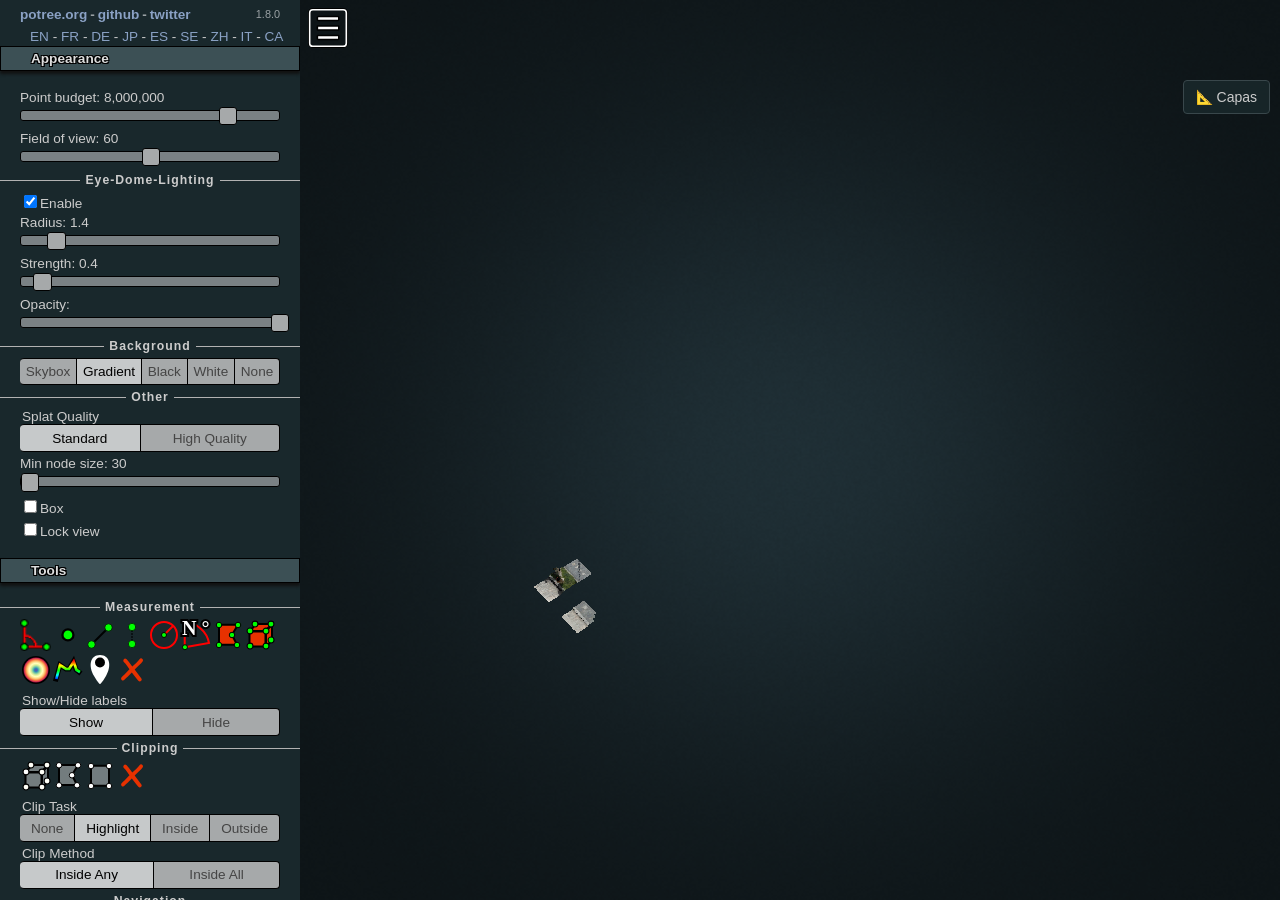
==== index.html @ 92170fc5 "3" ====
<!DOCTYPE html>
<html lang="en">
<head>
	<meta charset="utf-8">
	<meta name="description" content="">
	<meta name="author" content="">
	<meta name="viewport" content="width=device-width, initial-scale=1.0, user-scalable=no">
	<title>Potree Viewer - Mediciones con Capas</title>

	<link rel="stylesheet" type="text/css" href="./libs/potree/potree.css">
	<link rel="stylesheet" type="text/css" href="./libs/jquery-ui/jquery-ui.min.css">
	<link rel="stylesheet" type="text/css" href="./libs/openlayers3/ol.css">
	<link rel="stylesheet" type="text/css" href="./libs/spectrum/spectrum.css">
	<link rel="stylesheet" type="text/css" href="./libs/jstree/themes/mixed/style.css">
	
	<style>
		/* Estilos para el panel de capas */
		#toggleLayerBtn {
			position: absolute;
			top: 80px;
			right: 10px;
			background: rgba(25, 40, 44, 0.85);
			border: 1px solid #39474B;
			color: #cccccc;
			padding: 8px 12px;
			border-radius: 4px;
			z-index: 1001;
			cursor: pointer;
			font-size: 14px;
			user-select: none;
			font-family: Arial, sans-serif;
		}

		#toggleLayerBtn:hover {
			background: rgba(45, 109, 130, 0.85);
		}

		.measurement-layer-control {
			position: absolute;
			top: 120px;
			right: 10px;
			background: rgba(25, 40, 44, 0.95);
			color: #cccccc;
			padding: 15px;
			border-radius: 4px;
			z-index: 1000;
			min-width: 220px;
			border: 1px solid #39474B;
			display: none;
			max-height: 70vh;
			overflow-y: auto;
			box-shadow: 0 4px 15px rgba(0,0,0,0.5);
			font-family: Arial, sans-serif;
			font-size: 13px;
		}

		.measurement-layer-control h4 {
			margin: 0 0 10px 0;
			color: #ffffff;
		}

		.measurement-layer-control .close-btn {
			background: none;
			border: none;
			color: #cccccc;
			cursor: pointer;
			font-size: 18px;
			float: right;
			padding: 0 4px;
		}

		.measurement-layer-control .close-btn:hover {
			color: #ffffff;
		}

		.layer-item {
			display: flex;
			justify-content: space-between;
			align-items: center;
			padding: 4px 8px;
			margin: 2px 0;
			background: #39474B;
			border-radius: 3px;
			cursor: pointer;
			transition: background 0.2s;
		}

		.layer-item:hover {
			background: #4a5a5f;
		}

		.layer-item .layer-name {
			flex: 1;
			display: flex;
			align-items: center;
			gap: 8px;
		}

		.layer-item .layer-color {
			width: 12px;
			height: 12px;
			border-radius: 50%;
			border: 1px solid #666;
			display: inline-block;
			flex-shrink: 0;
		}

		.layer-item .layer-actions {
			display: flex;
			gap: 4px;
		}

		.layer-item .layer-actions button {
			background: none;
			border: none;
			color: #cccccc;
			cursor: pointer;
			padding: 2px 4px;
			font-size: 14px;
			border-radius: 3px;
		}

		.layer-item .layer-actions button:hover {
			background: rgba(255,255,255,0.1);
		}

		.layer-item .layer-count {
			font-size: 11px;
			color: #888;
			margin-left: 4px;
		}

		.layer-input-row {
			display: flex;
			gap: 5px;
			margin-top: 10px;
		}

		.layer-input-row input {
			flex: 1;
			padding: 4px 8px;
			background: #39474B;
			border: 1px solid #19282C;
			color: white;
			border-radius: 3px;
			outline: none;
		}

		.layer-input-row input:focus {
			border-color: #108FB9;
		}

		.layer-input-row button {
			padding: 4px 12px;
			background: #2D6D82;
			border: none;
			color: white;
			border-radius: 3px;
			cursor: pointer;
		}

		.layer-input-row button:hover {
			background: #3d8da2;
		}

		.layer-actions-row {
			display: flex;
			gap: 5px;
			margin-top: 8px;
		}

		.layer-actions-row button {
			flex: 1;
			padding: 4px;
			background: #39474B;
			border: 1px solid #19282C;
			color: white;
			border-radius: 3px;
			cursor: pointer;
			font-size: 12px;
		}

		.layer-actions-row button:hover {
			background: #4a5a5f;
		}

		.layer-actions-row .btn-danger {
			background: #5c2d2d;
		}

		.layer-actions-row .btn-danger:hover {
			background: #7a3d3d;
		}

		.layer-actions-row .btn-success {
			background: #2d6d5c;
		}

		.layer-actions-row .btn-success:hover {
			background: #3d8d7a;
		}

		#measurementCount {
			font-size: 11px;
			color: #888;
			text-align: center;
			display: block;
			margin-top: 8px;
		}
		
		/* Scrollbar personalizada */
		.measurement-layer-control::-webkit-scrollbar {
			width: 4px;
		}
		
		.measurement-layer-control::-webkit-scrollbar-thumb {
			background: #39474B;
			border-radius: 2px;
		}
	</style>
</head>

<body>
	<script src="./libs/jquery/jquery-3.1.1.min.js"></script>
	<script src="./libs/spectrum/spectrum.js"></script>
	<script src="./libs/jquery-ui/jquery-ui.min.js"></script>
	<script src="./libs/other/BinaryHeap.js"></script>
	<script src="./libs/tween/tween.min.js"></script>
	<script src="./libs/d3/d3.js"></script>
	<script src="./libs/proj4/proj4.js"></script>
	<script src="./libs/openlayers3/ol.js"></script>
	<script src="./libs/i18next/i18next.js"></script>
	<script src="./libs/jstree/jstree.js"></script>
	<script src="./libs/potree/potree.js"></script>
	<script src="./libs/plasio/js/laslaz.js"></script>
	
	<!-- INCLUDE ADDITIONAL DEPENDENCIES HERE -->
	<!-- INCLUDE SETTINGS HERE -->
	
	<div class="potree_container" style="position: absolute; width: 100%; height: 100%; left: 0px; top: 0px; ">
		<div id="potree_render_area" style="background-image: url('../build/potree/resources/images/background.jpg');"></div>
		<div id="potree_sidebar_container"> </div>
	</div>
	
	<!-- Botón para mostrar/ocultar el panel de capas -->
	<button id="toggleLayerBtn">📐 Capas</button>

	<!-- Panel de control de capas -->
	<div id="measurementLayerControl" class="measurement-layer-control">
		<button class="close-btn" id="toggleLayerPanel">✕</button>
		<h4>📐 Capas de Mediciones</h4>
		
		<div id="layerList">
			<!-- Las capas se renderizan aquí dinámicamente -->
		</div>
		
		<div class="layer-input-row">
			<input id="newLayerInput" type="text" placeholder="Nueva capa...">
			<button id="addLayerBtn">+</button>
		</div>
		
		<div class="layer-actions-row">
			<button id="saveMeasurementsBtn" class="btn-success">💾 Guardar</button>
			<button id="clearMeasurementsBtn" class="btn-danger">🗑 Limpiar</button>
		</div>
		
		<span id="measurementCount">0 mediciones</span>
	</div>
	
	<script>
	
		window.viewer = new Potree.Viewer(document.getElementById("potree_render_area"));
		
		viewer.setEDLEnabled(true);
		viewer.setFOV(60);
		viewer.setPointBudget(8_000_000);
		<!-- INCLUDE SETTINGS HERE -->
		viewer.loadSettingsFromURL();
		
		viewer.setDescription("");
		
		viewer.loadGUI(() => {
			viewer.setLanguage('en');
			$("#menu_appearance").next().show();
			$("#menu_tools").next().show();
			$("#menu_clipping").next().show();
			viewer.toggleSidebar();
		});
		
		// --- Cargar los scripts de extensión dinámicamente ---
		function loadScript(src) {
			return new Promise((resolve, reject) => {
				const script = document.createElement('script');
				script.src = src;
				script.onload = resolve;
				script.onerror = reject;
				document.head.appendChild(script);
			});
		}

		// --- Cargar las extensiones ---
		Promise.all([
			loadScript('./js/potree-extend.js'),
			loadScript('./js/measurements-storage.js'),
			loadScript('./js/measurements-ui.js')
		]).then(() => {
			console.log('Extensiones cargadas correctamente');
			
			// Inicializar el sistema de capas
			viewer.onGUILoaded(() => {
				console.log('Inicializando sistema de capas...');
				
				if (typeof MeasurementsStorage !== 'undefined' && typeof MeasurementsUI !== 'undefined') {
					window.measurementStorage = new MeasurementsStorage(viewer);
					window.measurementsUI = new MeasurementsUI(viewer, window.measurementStorage);
					
					// Cargar mediciones guardadas
					const count = window.measurementStorage.loadMeasurements();
					console.log(`Cargadas ${count} mediciones`);
				} else {
					console.error('No se pudieron cargar las extensiones');
				}
			});
		}).catch(err => {
			console.error('Error cargando extensiones:', err);
		});

		// --- Cargar la nube de puntos ---
		Potree.loadPointCloud("./pointclouds/TEST_DATA/metadata.json", "TEST_DATA", e => {
			let scene = viewer.scene;
			let pointcloud = e.pointcloud;
			
			let material = pointcloud.material;
			material.size = 1;
			material.pointSizeType = Potree.PointSizeType.FIXED;
			material.shape = Potree.PointShape.CIRCLE;
			material.activeAttributeName = "rgba";
			
			scene.addPointCloud(pointcloud);
			
			viewer.fitToScreen();
		});

	</script>
	
</body>
</html>
---- libs/potree/potree.css ----
/* CSS - Cascading Style Sheet */
/* Palette color codes */
/* Palette URL: http://paletton.com/#uid=13p0u0kex8W2uqu8af7lEqaulDE */

/* Feel free to copy&paste color codes to your application */

/* As hex codes */
.color-primary-0 { color: #19282C }	/* Main Primary color */
.color-primary-1 { color: #7A8184 }
.color-primary-2 { color: #39474B }
.color-primary-3 { color: #2D6D82 }
.color-primary-4 { color: #108FB9 }

/* As RGBa codes */
.rgba-primary-0 { color: rgba( 25, 40, 44,1) }	/* Main Primary color */
.rgba-primary-1 { color: rgba(122,129,132,1) }
.rgba-primary-2 { color: rgba( 57, 71, 75,1) }
.rgba-primary-3 { color: rgba( 45,109,130,1) }
.rgba-primary-4 { color: rgba( 16,143,185,1) }

/* Generated by Paletton.com Â© 2002-2014 */
/* http://paletton.com */




:root{
	
	--color-0: 			rgba( 25, 40, 44, 1);
	--color-1: 			rgba(122,129,132, 1);
	--color-2: 			rgba( 57, 71, 75, 1);
	--color-3: 			rgba( 45,109,130, 1);
	--color-4: 			rgba( 16,143,185, 1);
	
	--bg-color:			var(--color-0);
	--bg-color-2:		rgb(60, 80, 85);
	--bg-light-color:	rgba( 48, 61, 65, 1);
	--bg-dark-color:	rgba( 24, 31, 33, 1);
	--bg-hover-color:	var(--color-2);
	
	--font-color:		#9AA1A4;
	--font-color-2:		#ddd;
	--font-color:		#cccccc;
	--border-color:		black;
	
	--measurement-detail-node-bg-light:		var(--color-1);
	--measurement-detail-node-bg-dark:		var(--color-2);
	--measurement-detail-area-bg-color:		#eee;

	
}

#potree_sidebar_container{
	position:	absolute;
	z-index:	0;
	width:		350px;
	height:		100%;
	overflow-y:	scroll;
	font-size:	85%;
	border-right:	1px solid black;
	background-color:	var(--bg-color);
}

#sidebar_root{
	color:				var(--font-color);
	font-family:		Arial,Helvetica,sans-serif;
	font-size:			1em;
}

.potree_failpage{
	width: 100%;
	height: 100%;
	background-color: white;
	position: absolute;
	margin: 15px;
}

.potree_failpage a{
	color: initial !important;
	text-decoration: underline !important;
}

.potree_info_text{
	color:		white;
	font-weight: bold;
	text-shadow:  1px  1px 1px black,
				  1px -1px 1px black,
				 -1px  1px 1px black,
				 -1px -1px 1px black;
}

.potree_message{
	width: 500px;
	background-color: var(--bg-color);
	padding: 5px;
	margin: 5px;
	border-radius: 4px;
	color: var(--font-color);
	font-family: Arial;
	opacity: 0.8;
	border: 1px solid black;
	display: flex;
	overflow: auto;
}

.potree_message_error{
	background-color: red;
}

#potree_description{
	position: absolute; 
	top: 10px; 
	left: 50%; 
	transform: translateX(-50%); 
	text-align: center;
	z-index:	1000;
}

.potree_sidebar_brand{
	margin:			1px 20px;
	line-height:	2em;
	font-size:		100%;
	font-weight:	bold;
	position:		relative;
	display:		flex; 
	flex-direction:	row;
}

#potree_sidebar_container a{
	color: 			#8Aa1c4;
}

#potree_quick_buttons{
	position: absolute;
	left: 4px;
	top: 4px; 
	width: 10px; 
	height: 10px; 
	z-index: 10000;
	float: left;
}

.potree_menu_toggle{
	float:			left;
	margin:			0;
	background:		none;
	width:			2.5em;
	height:			2.5em;
	z-index:		100;
	cursor: 		pointer;
	margin:			4px;
}

#potree_map_toggle{
	float:			left;
	margin:			0;
	background:		none;
	width:			2.5em;
	height:			2.5em;
	z-index:		100;
	cursor: 		pointer;
	margin:			4px;
}

#potree_render_area{
	position: 	absolute;
	/*background: linear-gradient(-90deg, red, yellow);*/
	top: 		0px;
	bottom: 	0px;
	left: 		0px;
	right: 		0px;
	overflow: 	hidden;
	z-index: 	1;
	-webkit-transition: left .35s;
	transition: left .35s;
}

.potree-panel {
	border: 		1px solid black;
	border-radius: 	0.4em;
	padding: 		0px;
	background-color: var(--bg-light-color);
}

.potree-panel-heading{
	background-color: var(--bg-dark-color);
}

a:hover, a:visited, a:link, a:active{
	color: 				#ccccff;
	text-decoration: 	none;
}

.annotation{
	position:		absolute;
	padding:		10px;
	opacity:		0.5;
	transform:		translate(-50%, -30px);
	will-change:	left, top;
}

.annotation-titlebar{
	color:			white;
	background-color:	black;
	border-radius:	1.5em;
	border:			1px solid rgba(255, 255, 255, 0.7);
	font-size:		1em;
	opacity:		1;
	margin:			auto;
	display:		table;
	padding:		1px 8px;
	cursor: 		pointer;
}

.annotation-expand{
	color:			white;
	font-size:		0.6em;
	opacity:		1;
}

.annotation-action-icon{
	width:			20px;
	height:			20px;
	display:		inline-block;
	vertical-align:	middle;
	line-height:	1.5em;
	text-align:		center;
	font-family:	Arial;
	font-weight:	bold;
	cursor: 		pointer;
}

.annotation-action-icon:hover{
	filter:			drop-shadow(0px 0px 1px white);
	width:			24px;
	height:			24px;
	cursor: 		pointer;
	
}

.annotation-item {
	color:			white;
	background-color: 	black;
	opacity:		0.5;
	border-radius:	1.5em;
	font-size:		1em;
	line-height:	1.5em;
	padding:		1px 8px 0px 8px;
	font-weight:	bold;
	display:		flex;
	cursor:			default;
}

.annotation-item:hover {
	opacity:		1.0;
	box-shadow:		0 0 5px #ffffff;
}

.annotation-main{
	display:		flex;
	flex-grow:		1;
}

.annotation-label{
	display:		inline-block;
	height:			100%;
	flex-grow:		1;
	user-select:	none;
	-moz-user-select: none;
	z-index:		100;
	vertical-align:	middle;
	line-height:	1.5em;
	font-family:	Arial;
	font-weight:	bold;
	cursor: 		pointer;
	white-space:	nowrap;
}

.annotation-description{
	position:		relative;
	color:			white;
	background-color:	black;
	padding:		10px;
	margin:			5px 0px 0px 0px;
	border-radius:	4px;
	display:		none;
	max-width:		500px;
	width:			500px;
}

.annotation-description-close{
	filter:			invert(100%);
	float:			right;
	opacity:		0.5;
	margin:			0px 0px 8px 8px;
}

	
.annotation-description-content{
	color:			white;
}

.annotation-icon{
	width:		20px;
	height:		20px;
	filter:		invert(100%);
	margin:		2px 2px;
	opacity:	0.5;
}


canvas { 
	width: 100%; 
	height: 100% 
}

body{ 
	margin: 	0; 
	padding: 	0;
	position:	absolute;
	width: 		100%;
	height: 	100%;
	overflow:	hidden;
}

.axis {
  font: 		10px sans-serif;
  color: 		var(--font-color);
}

.axis path{
	fill: 		rgba(255, 255, 255, 0.5);
	stroke: 		var(--font-color);
	shape-rendering: crispEdges;
	opacity: 		0.7;
}

.axis line {
	fill: 		rgba(255, 255, 255, 0.5);
	stroke: 		var(--font-color);
	shape-rendering: crispEdges;
	opacity: 		0.1;
}

.tick text{
	font-size: 12px;
}

.scene_header{
	display:flex;
	cursor: pointer;
	padding: 2px;
}

.scene_content{
	padding: 5px 0px 5px 0px;
	/*background-color: rgba(0, 0, 0, 0.4);*/
}

.measurement_content{
	padding: 5px 15px 5px 10px;
	/*background-color: rgba(0, 0, 0, 0.4);*/
}

.propertypanel_content{
	padding: 5px 15px 5px 10px;
	/*background-color: rgba(0, 0, 0, 0.4);*/
}

.measurement_value_table{
	width: 100%;
}

.coordinates_table_container table td {
	width: 33%;
	text-align: center;
}

#scene_object_properties{
	margin:		0px;
}




.pv-panel-heading{
	padding: 	4px !important;
	display: 	flex; 
	flex-direction: row
}

.pv-menu-list{
	list-style-type:	none;
	padding:			0;
	margin:				15px 0px;
	overflow:			hidden;
}

.pv-menu-list > *{
	margin: 	4px 20px;
}

.ui-slider {
	margin-top: 5px;
	margin-bottom: 10px;
	background-color: 	var(--color-1) !important;
	background: 		none;
	border: 			1px solid black;
}

.ui-selectmenu-button.ui-button{
	width: 		100% !important;
}

.pv-menu-list > li > .ui-slider{
	background-color: 	var(--color-1) !important;
	background: 		none;
	border: 			1px solid black;
}

.pv-menu-list .ui-slider{
	background-color: 	var(--color-1) !important;
	background: 		none;
	border: 			1px solid black !important;
}

.ui-slider-handle{
	border: 			1px solid black !important;
}

.ui-widget{
	box-sizing:border-box
}

.panel-body > li > .ui-slider{
	background-color: var(--color-1) !important;
	background: none;
	border: 1px solid black;
}

.panel-body > div > li > .ui-slider{
	background-color: var(--color-1) !important;
	background: none;
	border: 1px solid black;
}

.pv-select-label{
	margin: 1px;
	font-size: 90%;
	font-weight: 100;
}

.button-icon:hover{
	/*background-color:	#09181C;*/
	filter:				drop-shadow(0px 0px 4px white);
}

.ui-widget-content{
	/*color: var(--font-color) !important;*/
}

.accordion > h3{
	background-color: var(--bg-color-2) !important;
	background: #f6f6f6 50% 50% repeat-x;
	border:		1px solid black;
	color:		var(--font-color-2);
	cursor:		pointer;
	margin:		2px 0 0 0;
	padding:	4px 10px 4px 30px;
	box-shadow:	0px 3px 3px #111;
	text-shadow:	1px 1px 0 #000, -1px -1px 0 #000, 1px -1px 0 #000, -1px 1px 0 #000, 1px 1px 0 #000;
	font-size:	1em;
}

.accordion > h3:hover{
	filter: brightness(125%);
}

.accordion-content{
	padding: 0px 0px !important;
	border: none !important;
}

.icon-bar{
	height: 4px !important;
	border: 1px solid black;
	background-color: white;
	border-radius: 2px;
}

.canvas{
	-webkit-transition: top .35s, left .35s, bottom .35s, right .35s, width .35s;
	transition: top .35s, left .35s, bottom .35s, right .35s, width .35s;
}

#profile_window{
	background-color:	var(--bg-color);
}

#profile_titlebar{
	background-color:	var(--bg-color-2);
	color: var(--font-color-2);
	text-shadow: 1px 1px 0 #000, -1px -1px 0 #000, 1px -1px 0 #000, -1px 1px 0 #000, 1px 1px 0 #000;
	font-size: 1em;
	font-weight: bold;
}

#profile_window_title{
	position: absolute;
	margin: 5px;
}

.profile-container-button{
	cursor: pointer;
}

.profile-button:hover{
	background-color: #0000CC;
}

.unselectable{
	user-select: 			none;
}

.selectable{
	user-select: 			text;
}



.divider {
	display: 		block;
	text-align: 	center;
	overflow: 		hidden;
	white-space: 	nowrap; 
	font-weight:	bold;
	font-size:		90%;
	letter-spacing:	1px;
	margin-left:	0px;
	margin-right:	0px;
	margin-top: 	1px;
	margin-bottom: 	1px;
	padding:		1px !important;
}

.divider > span {
	position: 	relative;
	display: 	inline-block;
}

.divider > span:before,
.divider > span:after {
	content: 	"";
	position: 	absolute;
	top: 		50%;
	width: 		9999px;
	height: 	1px;
	background: #b2b2b2;
}

.divider > span:before {
	right: 100%;
	margin-right: 5px;
}

.divider > span:after {
	left: 100%;
	margin-left: 5px;
}











.ol-dragbox {
  background-color: rgba(255,255,255,0.4);
  border-color: rgba(100,150,0,1);
  border: 1px solid red;
}

.text-icon{
	opacity:	0.5;
	height:		24px;
}

.text-icon:hover{
	opacity:	1.0;
}

.input-grid-cell{
	flex-grow: 1; margin: 0px 3px 0px 3px;
}

.input-grid-label{
	flex-grow: 1; 
	margin: 0px 3px 0px 3px; 
	text-align:center; 
	font-weight: bold;
}

.input-grid-cell > input{
	width: 100%
}

.invalid_value{
	color: #e05e5e;
}


































/** 
 * OVERRIDES
 */


.ui-spinner-input{
	color: black;
}

.jstree-themeicon-custom{
	background-size: 16px !important;
}

.jstree-default .jstree-clicked{
	/*background-color: #ffffff !important;*/
	background-color: #34494f !important;
}

.jstree-default .jstree-hovered{
	background-color: #34494f !important;
}

.jstree-anchor{
	width: 100% !important;
}

.ui-state-default{
	background: #a6a9aa !important;
	border: 1px solid black;
	color: black;
}

.ui-state-active{
	background: #c6c9ca !important;
	color: black !important;
}

.cesium-viewer .cesium-viewer-cesiumWidgetContainer{
	position: absolute;
	height: 100%;
	width: 100%;
}




.zs_widget{
	padding: 2px;
	height: 4em;
	user-select: none;
}
.zs_core{
	overflow: hidden;
	position: relative;
	height: 100%;
}
.zs_handle{
	position: absolute;
	top: 0px;
	bottom: 0px;
	border: 1px solid black;
	border-radius: 3px;
	background-color: rgb(166, 169, 170);
	width: 8px;
	user-select: none;
	width: 1.2em;
	height: 1.2em;
	top: calc(50% - 0.6em);
}
.zs_stretch{
	position: absolute;
	top: 0px;
	bottom: 0px;
	border: 1px solid black;
	border-radius: 3px;
	background-color: rgb(166, 169, 170);
	width: 8px;
	user-select: none;
	width: 1.2em;
	height: 1.2em;
	top: calc(50% - 0.6em);
	color: black;
	font-weight: bold;
	font-size: 1.2em;
	font-family: arial;
}
.zs_handle:hover{
	background-color: lightgreen;
}
.zs_inside{
	position: absolute !important;
	width: 100%;
	border: 1px solid black;
	background-color: white;
	top: calc(50% - 0.326em);
	height: 0.652em;
	cursor: zoom-in;
}
.zs_outside{
	position: absolute !important;
	width: 100%;
	background-color: var(--color-1) !important;
	top: calc(50% - 0.326em);
	height: 0.652em;
	cursor: zoom-in;
}
.zs_visible_range_label{
	position: absolute;
	bottom: 0px;
	pointer-events:none;
}
.zs_visible_range_label_left{
	left: 0px;
}
.zs_visible_range_label_right{
	right: 0px;
}
.zs_chosen_range_label{
	position: absolute;
	pointer-events:none;
}

#potree_sidebar_container{
	scrollbar-color: var(--color-1) var(--bg-color);
	scrollbar-width: thin;
}



::-webkit-scrollbar {
	width: 6px;
	background-color: var(--bg-color);
}

::-webkit-scrollbar-track {

}

::-webkit-scrollbar-thumb {
	background-color: var(--color-1);
}

.propertypanel_content .heading{
	font-weight: bold;
	padding-top: 0.6em;
	padding-bottom: 0.1em;
}
---- libs/openlayers3/ol.css ----
.ol-control,.ol-scale-line{position:absolute;padding:2px}.ol-box{box-sizing:border-box;border-radius:2px;border:2px solid #00f}.ol-mouse-position{top:8px;right:8px;position:absolute}.ol-scale-line{background:#95b9e6;background:rgba(0,60,136,.3);border-radius:4px;bottom:8px;left:8px}.ol-scale-line-inner{border:1px solid #eee;border-top:none;color:#eee;font-size:10px;text-align:center;margin:1px;will-change:contents,width}.ol-overlay-container{will-change:left,right,top,bottom}.ol-unsupported{display:none}.ol-viewport .ol-unselectable{-webkit-touch-callout:none;-webkit-user-select:none;-khtml-user-select:none;-moz-user-select:none;-ms-user-select:none;user-select:none;-webkit-tap-highlight-color:transparent}.ol-control{background-color:#eee;background-color:rgba(255,255,255,.4);border-radius:4px}.ol-control:hover{background-color:rgba(255,255,255,.6)}.ol-zoom{top:.5em;left:.5em}.ol-rotate{top:.5em;right:.5em;transition:opacity .25s linear,visibility 0s linear}.ol-rotate.ol-hidden{opacity:0;visibility:hidden;transition:opacity .25s linear,visibility 0s linear .25s}.ol-zoom-extent{top:4.643em;left:.5em}.ol-full-screen{right:.5em;top:.5em}@media print{.ol-control{display:none}}.ol-control button{display:block;margin:1px;padding:0;color:#fff;font-size:1.14em;font-weight:700;text-decoration:none;text-align:center;height:1.375em;width:1.375em;line-height:.4em;background-color:#7b98bc;background-color:rgba(0,60,136,.5);border:none;border-radius:2px}.ol-control button::-moz-focus-inner{border:none;padding:0}.ol-zoom-extent button{line-height:1.4em}.ol-compass{display:block;font-weight:400;font-size:1.2em;will-change:transform}.ol-touch .ol-control button{font-size:1.5em}.ol-touch .ol-zoom-extent{top:5.5em}.ol-control button:focus,.ol-control button:hover{text-decoration:none;background-color:#4c6079;background-color:rgba(0,60,136,.7)}.ol-zoom .ol-zoom-in{border-radius:2px 2px 0 0}.ol-zoom .ol-zoom-out{border-radius:0 0 2px 2px}.ol-attribution{text-align:right;bottom:.5em;right:.5em;max-width:calc(100% - 1.3em)}.ol-attribution ul{margin:0;padding:0 .5em;font-size:.7rem;line-height:1.375em;color:#000;text-shadow:0 0 2px #fff}.ol-attribution li{display:inline;list-style:none;line-height:inherit}.ol-attribution li:not(:last-child):after{content:" "}.ol-attribution img{max-height:2em;max-width:inherit;vertical-align:middle}.ol-attribution button,.ol-attribution ul{display:inline-block}.ol-attribution.ol-collapsed ul{display:none}.ol-attribution.ol-logo-only ul{display:block}.ol-attribution:not(.ol-collapsed){background:rgba(255,255,255,.8)}.ol-attribution.ol-uncollapsible{bottom:0;right:0;border-radius:4px 0 0;height:1.1em;line-height:1em}.ol-attribution.ol-logo-only{background:0 0;bottom:.4em;height:1.1em;line-height:1em}.ol-attribution.ol-uncollapsible img{margin-top:-.2em;max-height:1.6em}.ol-attribution.ol-logo-only button,.ol-attribution.ol-uncollapsible button{display:none}.ol-zoomslider{top:4.5em;left:.5em;height:200px}.ol-zoomslider button{position:relative;height:10px}.ol-touch .ol-zoomslider{top:5.5em}.ol-overviewmap{left:.5em;bottom:.5em}.ol-overviewmap.ol-uncollapsible{bottom:0;left:0;border-radius:0 4px 0 0}.ol-overviewmap .ol-overviewmap-map,.ol-overviewmap button{display:inline-block}.ol-overviewmap .ol-overviewmap-map{border:1px solid #7b98bc;height:150px;margin:2px;width:150px}.ol-overviewmap:not(.ol-collapsed) button{bottom:1px;left:2px;position:absolute}.ol-overviewmap.ol-collapsed .ol-overviewmap-map,.ol-overviewmap.ol-uncollapsible button{display:none}.ol-overviewmap:not(.ol-collapsed){background:rgba(255,255,255,.8)}.ol-overviewmap-box{border:2px dotted rgba(0,60,136,.7)}
---- libs/spectrum/spectrum.css ----
/***
Spectrum Colorpicker v1.8.0
https://github.com/bgrins/spectrum
Author: Brian Grinstead
License: MIT
***/

.sp-container {
    position:absolute;
    top:0;
    left:0;
    display:inline-block;
    *display: inline;
    *zoom: 1;
    /* https://github.com/bgrins/spectrum/issues/40 */
    z-index: 9999994;
    overflow: hidden;
}
.sp-container.sp-flat {
    position: relative;
}

/* Fix for * { box-sizing: border-box; } */
.sp-container,
.sp-container * {
    -webkit-box-sizing: content-box;
       -moz-box-sizing: content-box;
            box-sizing: content-box;
}

/* http://ansciath.tumblr.com/post/7347495869/css-aspect-ratio */
.sp-top {
  position:relative;
  width: 100%;
  display:inline-block;
}
.sp-top-inner {
   position:absolute;
   top:0;
   left:0;
   bottom:0;
   right:0;
}
.sp-color {
    position: absolute;
    top:0;
    left:0;
    bottom:0;
    right:20%;
}
.sp-hue {
    position: absolute;
    top:0;
    right:0;
    bottom:0;
    left:84%;
    height: 100%;
}

.sp-clear-enabled .sp-hue {
    top:33px;
    height: 77.5%;
}

.sp-fill {
    padding-top: 80%;
}
.sp-sat, .sp-val {
    position: absolute;
    top:0;
    left:0;
    right:0;
    bottom:0;
}

.sp-alpha-enabled .sp-top {
    margin-bottom: 18px;
}
.sp-alpha-enabled .sp-alpha {
    display: block;
}
.sp-alpha-handle {
    position:absolute;
    top:-4px;
    bottom: -4px;
    width: 6px;
    left: 50%;
    cursor: pointer;
    border: 1px solid black;
    background: white;
    opacity: .8;
}
.sp-alpha {
    display: none;
    position: absolute;
    bottom: -14px;
    right: 0;
    left: 0;
    height: 8px;
}
.sp-alpha-inner {
    border: solid 1px #333;
}

.sp-clear {
    display: none;
}

.sp-clear.sp-clear-display {
    background-position: center;
}

.sp-clear-enabled .sp-clear {
    display: block;
    position:absolute;
    top:0px;
    right:0;
    bottom:0;
    left:84%;
    height: 28px;
}

/* Don't allow text selection */
.sp-container, .sp-replacer, .sp-preview, .sp-dragger, .sp-slider, .sp-alpha, .sp-clear, .sp-alpha-handle, .sp-container.sp-dragging .sp-input, .sp-container button  {
    -webkit-user-select:none;
    -moz-user-select: -moz-none;
    -o-user-select:none;
    user-select: none;
}

.sp-container.sp-input-disabled .sp-input-container {
    display: none;
}
.sp-container.sp-buttons-disabled .sp-button-container {
    display: none;
}
.sp-container.sp-palette-buttons-disabled .sp-palette-button-container {
    display: none;
}
.sp-palette-only .sp-picker-container {
    display: none;
}
.sp-palette-disabled .sp-palette-container {
    display: none;
}

.sp-initial-disabled .sp-initial {
    display: none;
}


/* Gradients for hue, saturation and value instead of images.  Not pretty... but it works */
.sp-sat {
    background-image: -webkit-gradient(linear,  0 0, 100% 0, from(#FFF), to(rgba(204, 154, 129, 0)));
    background-image: -webkit-linear-gradient(left, #FFF, rgba(204, 154, 129, 0));
    background-image: -moz-linear-gradient(left, #fff, rgba(204, 154, 129, 0));
    background-image: -o-linear-gradient(left, #fff, rgba(204, 154, 129, 0));
    background-image: -ms-linear-gradient(left, #fff, rgba(204, 154, 129, 0));
    background-image: linear-gradient(to right, #fff, rgba(204, 154, 129, 0));
    -ms-filter: "progid:DXImageTransform.Microsoft.gradient(GradientType = 1, startColorstr=#FFFFFFFF, endColorstr=#00CC9A81)";
    filter : progid:DXImageTransform.Microsoft.gradient(GradientType = 1, startColorstr='#FFFFFFFF', endColorstr='#00CC9A81');
}
.sp-val {
    background-image: -webkit-gradient(linear, 0 100%, 0 0, from(#000000), to(rgba(204, 154, 129, 0)));
    background-image: -webkit-linear-gradient(bottom, #000000, rgba(204, 154, 129, 0));
    background-image: -moz-linear-gradient(bottom, #000, rgba(204, 154, 129, 0));
    background-image: -o-linear-gradient(bottom, #000, rgba(204, 154, 129, 0));
    background-image: -ms-linear-gradient(bottom, #000, rgba(204, 154, 129, 0));
    background-image: linear-gradient(to top, #000, rgba(204, 154, 129, 0));
    -ms-filter: "progid:DXImageTransform.Microsoft.gradient(startColorstr=#00CC9A81, endColorstr=#FF000000)";
    filter : progid:DXImageTransform.Microsoft.gradient(startColorstr='#00CC9A81', endColorstr='#FF000000');
}

.sp-hue {
    background: -moz-linear-gradient(top, #ff0000 0%, #ffff00 17%, #00ff00 33%, #00ffff 50%, #0000ff 67%, #ff00ff 83%, #ff0000 100%);
    background: -ms-linear-gradient(top, #ff0000 0%, #ffff00 17%, #00ff00 33%, #00ffff 50%, #0000ff 67%, #ff00ff 83%, #ff0000 100%);
    background: -o-linear-gradient(top, #ff0000 0%, #ffff00 17%, #00ff00 33%, #00ffff 50%, #0000ff 67%, #ff00ff 83%, #ff0000 100%);
    background: -webkit-gradient(linear, left top, left bottom, from(#ff0000), color-stop(0.17, #ffff00), color-stop(0.33, #00ff00), color-stop(0.5, #00ffff), color-stop(0.67, #0000ff), color-stop(0.83, #ff00ff), to(#ff0000));
    background: -webkit-linear-gradient(top, #ff0000 0%, #ffff00 17%, #00ff00 33%, #00ffff 50%, #0000ff 67%, #ff00ff 83%, #ff0000 100%);
    background: linear-gradient(to bottom, #ff0000 0%, #ffff00 17%, #00ff00 33%, #00ffff 50%, #0000ff 67%, #ff00ff 83%, #ff0000 100%);
}

/* IE filters do not support multiple color stops.
   Generate 6 divs, line them up, and do two color gradients for each.
   Yes, really.
 */
.sp-1 {
    height:17%;
    filter: progid:DXImageTransform.Microsoft.gradient(startColorstr='#ff0000', endColorstr='#ffff00');
}
.sp-2 {
    height:16%;
    filter: progid:DXImageTransform.Microsoft.gradient(startColorstr='#ffff00', endColorstr='#00ff00');
}
.sp-3 {
    height:17%;
    filter: progid:DXImageTransform.Microsoft.gradient(startColorstr='#00ff00', endColorstr='#00ffff');
}
.sp-4 {
    height:17%;
    filter: progid:DXImageTransform.Microsoft.gradient(startColorstr='#00ffff', endColorstr='#0000ff');
}
.sp-5 {
    height:16%;
    filter: progid:DXImageTransform.Microsoft.gradient(startColorstr='#0000ff', endColorstr='#ff00ff');
}
.sp-6 {
    height:17%;
    filter: progid:DXImageTransform.Microsoft.gradient(startColorstr='#ff00ff', endColorstr='#ff0000');
}

.sp-hidden {
    display: none !important;
}

/* Clearfix hack */
.sp-cf:before, .sp-cf:after { content: ""; display: table; }
.sp-cf:after { clear: both; }
.sp-cf { *zoom: 1; }

/* Mobile devices, make hue slider bigger so it is easier to slide */
@media (max-device-width: 480px) {
    .sp-color { right: 40%; }
    .sp-hue { left: 63%; }
    .sp-fill { padding-top: 60%; }
}
.sp-dragger {
   border-radius: 5px;
   height: 5px;
   width: 5px;
   border: 1px solid #fff;
   background: #000;
   cursor: pointer;
   position:absolute;
   top:0;
   left: 0;
}
.sp-slider {
    position: absolute;
    top:0;
    cursor:pointer;
    height: 3px;
    left: -1px;
    right: -1px;
    border: 1px solid #000;
    background: white;
    opacity: .8;
}

/*
Theme authors:
Here are the basic themeable display options (colors, fonts, global widths).
See http://bgrins.github.io/spectrum/themes/ for instructions.
*/

.sp-container {
    border-radius: 0;
    background-color: #ECECEC;
    border: solid 1px #f0c49B;
    padding: 0;
}
.sp-container, .sp-container button, .sp-container input, .sp-color, .sp-hue, .sp-clear {
    font: normal 12px "Lucida Grande", "Lucida Sans Unicode", "Lucida Sans", Geneva, Verdana, sans-serif;
    -webkit-box-sizing: border-box;
    -moz-box-sizing: border-box;
    -ms-box-sizing: border-box;
    box-sizing: border-box;
}
.sp-top {
    margin-bottom: 3px;
}
.sp-color, .sp-hue, .sp-clear {
    border: solid 1px #666;
}

/* Input */
.sp-input-container {
    float:right;
    width: 100px;
    margin-bottom: 4px;
}
.sp-initial-disabled  .sp-input-container {
    width: 100%;
}
.sp-input {
   font-size: 12px !important;
   border: 1px inset;
   padding: 4px 5px;
   margin: 0;
   width: 100%;
   background:transparent;
   border-radius: 3px;
   color: #222;
}
.sp-input:focus  {
    border: 1px solid orange;
}
.sp-input.sp-validation-error {
    border: 1px solid red;
    background: #fdd;
}
.sp-picker-container , .sp-palette-container {
    float:left;
    position: relative;
    padding: 10px;
    padding-bottom: 300px;
    margin-bottom: -290px;
}
.sp-picker-container {
    width: 172px;
    border-left: solid 1px #fff;
}

/* Palettes */
.sp-palette-container {
    border-right: solid 1px #ccc;
}

.sp-palette-only .sp-palette-container {
    border: 0;
}

.sp-palette .sp-thumb-el {
    display: block;
    position:relative;
    float:left;
    width: 24px;
    height: 15px;
    margin: 3px;
    cursor: pointer;
    border:solid 2px transparent;
}
.sp-palette .sp-thumb-el:hover, .sp-palette .sp-thumb-el.sp-thumb-active {
    border-color: orange;
}
.sp-thumb-el {
    position:relative;
}

/* Initial */
.sp-initial {
    float: left;
    border: solid 1px #333;
}
.sp-initial span {
    width: 30px;
    height: 25px;
    border:none;
    display:block;
    float:left;
    margin:0;
}

.sp-initial .sp-clear-display {
    background-position: center;
}

/* Buttons */
.sp-palette-button-container,
.sp-button-container {
    float: right;
}

/* Replacer (the little preview div that shows up instead of the <input>) */
.sp-replacer {
    margin:0;
    overflow:hidden;
    cursor:pointer;
    padding: 4px;
    display:inline-block;
    *zoom: 1;
    *display: inline;
    border: solid 1px #91765d;
    background: #eee;
    color: #333;
    vertical-align: middle;
}
.sp-replacer:hover, .sp-replacer.sp-active {
    border-color: #F0C49B;
    color: #111;
}
.sp-replacer.sp-disabled {
    cursor:default;
    border-color: silver;
    color: silver;
}
.sp-dd {
    padding: 2px 0;
    height: 16px;
    line-height: 16px;
    float:left;
    font-size:10px;
}
.sp-preview {
    position:relative;
    width:25px;
    height: 20px;
    border: solid 1px #222;
    margin-right: 5px;
    float:left;
    z-index: 0;
}

.sp-palette {
    *width: 220px;
    max-width: 220px;
}
.sp-palette .sp-thumb-el {
    width:16px;
    height: 16px;
    margin:2px 1px;
    border: solid 1px #d0d0d0;
}

.sp-container {
    padding-bottom:0;
}


/* Buttons: http://hellohappy.org/css3-buttons/ */
.sp-container button {
  background-color: #eeeeee;
  background-image: -webkit-linear-gradient(top, #eeeeee, #cccccc);
  background-image: -moz-linear-gradient(top, #eeeeee, #cccccc);
  background-image: -ms-linear-gradient(top, #eeeeee, #cccccc);
  background-image: -o-linear-gradient(top, #eeeeee, #cccccc);
  background-image: linear-gradient(to bottom, #eeeeee, #cccccc);
  border: 1px solid #ccc;
  border-bottom: 1px solid #bbb;
  border-radius: 3px;
  color: #333;
  font-size: 14px;
  line-height: 1;
  padding: 5px 4px;
  text-align: center;
  text-shadow: 0 1px 0 #eee;
  vertical-align: middle;
}
.sp-container button:hover {
    background-color: #dddddd;
    background-image: -webkit-linear-gradient(top, #dddddd, #bbbbbb);
    background-image: -moz-linear-gradient(top, #dddddd, #bbbbbb);
    background-image: -ms-linear-gradient(top, #dddddd, #bbbbbb);
    background-image: -o-linear-gradient(top, #dddddd, #bbbbbb);
    background-image: linear-gradient(to bottom, #dddddd, #bbbbbb);
    border: 1px solid #bbb;
    border-bottom: 1px solid #999;
    cursor: pointer;
    text-shadow: 0 1px 0 #ddd;
}
.sp-container button:active {
    border: 1px solid #aaa;
    border-bottom: 1px solid #888;
    -webkit-box-shadow: inset 0 0 5px 2px #aaaaaa, 0 1px 0 0 #eeeeee;
    -moz-box-shadow: inset 0 0 5px 2px #aaaaaa, 0 1px 0 0 #eeeeee;
    -ms-box-shadow: inset 0 0 5px 2px #aaaaaa, 0 1px 0 0 #eeeeee;
    -o-box-shadow: inset 0 0 5px 2px #aaaaaa, 0 1px 0 0 #eeeeee;
    box-shadow: inset 0 0 5px 2px #aaaaaa, 0 1px 0 0 #eeeeee;
}
.sp-cancel {
    font-size: 11px;
    color: #d93f3f !important;
    margin:0;
    padding:2px;
    margin-right: 5px;
    vertical-align: middle;
    text-decoration:none;

}
.sp-cancel:hover {
    color: #d93f3f !important;
    text-decoration: underline;
}


.sp-palette span:hover, .sp-palette span.sp-thumb-active {
    border-color: #000;
}

.sp-preview, .sp-alpha, .sp-thumb-el {
    position:relative;
    background-image: url([data-uri]);
}
.sp-preview-inner, .sp-alpha-inner, .sp-thumb-inner {
    display:block;
    position:absolute;
    top:0;left:0;bottom:0;right:0;
}

.sp-palette .sp-thumb-inner {
    background-position: 50% 50%;
    background-repeat: no-repeat;
}

.sp-palette .sp-thumb-light.sp-thumb-active .sp-thumb-inner {
    background-image: url([data-uri]);
}

.sp-palette .sp-thumb-dark.sp-thumb-active .sp-thumb-inner {
    background-image: url([data-uri]);
}

.sp-clear-display {
    background-repeat:no-repeat;
    background-position: center;
    background-image: url([data-uri]);
}
---- libs/jstree/themes/mixed/style.css ----
/* jsTree default theme */
.jstree-node,
.jstree-children,
.jstree-container-ul {
  display: block;
  margin: 0;
  padding: 0;
  list-style-type: none;
  list-style-image: none;
}
.jstree-node {
  white-space: nowrap;
}
.jstree-anchor {
  display: inline-block;
  color: black;
  white-space: nowrap;
  padding: 0 4px 0 1px;
  margin: 0;
  vertical-align: top;
}
.jstree-anchor:focus {
  outline: 0;
}
.jstree-anchor,
.jstree-anchor:link,
.jstree-anchor:visited,
.jstree-anchor:hover,
.jstree-anchor:active {
  text-decoration: none;
  color: inherit;
}
.jstree-icon {
  display: inline-block;
  text-decoration: none;
  margin: 0;
  padding: 0;
  vertical-align: top;
  text-align: center;
}
.jstree-icon:empty {
  display: inline-block;
  text-decoration: none;
  margin: 0;
  padding: 0;
  vertical-align: top;
  text-align: center;
}
.jstree-ocl {
  cursor: pointer;
}
.jstree-leaf > .jstree-ocl {
  cursor: default;
}
.jstree .jstree-open > .jstree-children {
  display: block;
}
.jstree .jstree-closed > .jstree-children,
.jstree .jstree-leaf > .jstree-children {
  display: none;
}
.jstree-anchor > .jstree-themeicon {
  margin-right: 2px;
}
.jstree-no-icons .jstree-themeicon,
.jstree-anchor > .jstree-themeicon-hidden {
  display: none;
}
.jstree-hidden,
.jstree-node.jstree-hidden {
  display: none;
}
.jstree-rtl .jstree-anchor {
  padding: 0 1px 0 4px;
}
.jstree-rtl .jstree-anchor > .jstree-themeicon {
  margin-left: 2px;
  margin-right: 0;
}
.jstree-rtl .jstree-node {
  margin-left: 0;
}
.jstree-rtl .jstree-container-ul > .jstree-node {
  margin-right: 0;
}
.jstree-wholerow-ul {
  position: relative;
  display: inline-block;
  min-width: 100%;
}
.jstree-wholerow-ul .jstree-leaf > .jstree-ocl {
  cursor: pointer;
}
.jstree-wholerow-ul .jstree-anchor,
.jstree-wholerow-ul .jstree-icon {
  position: relative;
}
.jstree-wholerow-ul .jstree-wholerow {
  width: 100%;
  cursor: pointer;
  position: absolute;
  left: 0;
  -webkit-user-select: none;
  -moz-user-select: none;
  -ms-user-select: none;
  user-select: none;
}
.jstree-contextmenu .jstree-anchor {
  -webkit-user-select: none;
  /* disable selection/Copy of UIWebView */
  -webkit-touch-callout: none;
  /* disable the IOS popup when long-press on a link */
}
.vakata-context {
  display: none;
}
.vakata-context,
.vakata-context ul {
  margin: 0;
  padding: 2px;
  position: absolute;
  background: #f5f5f5;
  border: 1px solid #979797;
  box-shadow: 2px 2px 2px #999999;
}
.vakata-context ul {
  list-style: none;
  left: 100%;
  margin-top: -2.7em;
  margin-left: -4px;
}
.vakata-context .vakata-context-right ul {
  left: auto;
  right: 100%;
  margin-left: auto;
  margin-right: -4px;
}
.vakata-context li {
  list-style: none;
}
.vakata-context li > a {
  display: block;
  padding: 0 2em 0 2em;
  text-decoration: none;
  width: auto;
  color: black;
  white-space: nowrap;
  line-height: 2.4em;
  text-shadow: 1px 1px 0 white;
  border-radius: 1px;
}
.vakata-context li > a:hover {
  position: relative;
  background-color: #e8eff7;
  box-shadow: 0 0 2px #0a6aa1;
}
.vakata-context li > a.vakata-context-parent {
  background-image: url("[data-uri]");
  background-position: right center;
  background-repeat: no-repeat;
}
.vakata-context li > a:focus {
  outline: 0;
}
.vakata-context .vakata-context-hover > a {
  position: relative;
  background-color: #e8eff7;
  box-shadow: 0 0 2px #0a6aa1;
}
.vakata-context .vakata-context-separator > a,
.vakata-context .vakata-context-separator > a:hover {
  background: white;
  border: 0;
  border-top: 1px solid #e2e3e3;
  height: 1px;
  min-height: 1px;
  max-height: 1px;
  padding: 0;
  margin: 0 0 0 2.4em;
  border-left: 1px solid #e0e0e0;
  text-shadow: 0 0 0 transparent;
  box-shadow: 0 0 0 transparent;
  border-radius: 0;
}
.vakata-context .vakata-contextmenu-disabled a,
.vakata-context .vakata-contextmenu-disabled a:hover {
  color: silver;
  background-color: transparent;
  border: 0;
  box-shadow: 0 0 0;
}
.vakata-context li > a > i {
  text-decoration: none;
  display: inline-block;
  width: 2.4em;
  height: 2.4em;
  background: transparent;
  margin: 0 0 0 -2em;
  vertical-align: top;
  text-align: center;
  line-height: 2.4em;
}
.vakata-context li > a > i:empty {
  width: 2.4em;
  line-height: 2.4em;
}
.vakata-context li > a .vakata-contextmenu-sep {
  display: inline-block;
  width: 1px;
  height: 2.4em;
  background: white;
  margin: 0 0.5em 0 0;
  border-left: 1px solid #e2e3e3;
}
.vakata-context .vakata-contextmenu-shortcut {
  font-size: 0.8em;
  color: silver;
  opacity: 0.5;
  display: none;
}
.vakata-context-rtl ul {
  left: auto;
  right: 100%;
  margin-left: auto;
  margin-right: -4px;
}
.vakata-context-rtl li > a.vakata-context-parent {
  background-image: url("[data-uri]");
  background-position: left center;
  background-repeat: no-repeat;
}
.vakata-context-rtl .vakata-context-separator > a {
  margin: 0 2.4em 0 0;
  border-left: 0;
  border-right: 1px solid #e2e3e3;
}
.vakata-context-rtl .vakata-context-left ul {
  right: auto;
  left: 100%;
  margin-left: -4px;
  margin-right: auto;
}
.vakata-context-rtl li > a > i {
  margin: 0 -2em 0 0;
}
.vakata-context-rtl li > a .vakata-contextmenu-sep {
  margin: 0 0 0 0.5em;
  border-left-color: white;
  background: #e2e3e3;
}
#jstree-marker {
  position: absolute;
  top: 0;
  left: 0;
  margin: -5px 0 0 0;
  padding: 0;
  border-right: 0;
  border-top: 5px solid transparent;
  border-bottom: 5px solid transparent;
  border-left: 5px solid;
  width: 0;
  height: 0;
  font-size: 0;
  line-height: 0;
}
#jstree-dnd {
  line-height: 16px;
  margin: 0;
  padding: 4px;
}
#jstree-dnd .jstree-icon,
#jstree-dnd .jstree-copy {
  display: inline-block;
  text-decoration: none;
  margin: 0 2px 0 0;
  padding: 0;
  width: 16px;
  height: 16px;
}
#jstree-dnd .jstree-ok {
  background: green;
}
#jstree-dnd .jstree-er {
  background: red;
}
#jstree-dnd .jstree-copy {
  margin: 0 2px 0 2px;
}
.jstree-default .jstree-node,
.jstree-default .jstree-icon {
  background-repeat: no-repeat;
  background-color: transparent;
}
.jstree-default .jstree-anchor,
.jstree-default .jstree-animated,
.jstree-default .jstree-wholerow {
  transition: background-color 0.15s, box-shadow 0.15s;
}
.jstree-default .jstree-hovered {
  background: #e7f4f9;
  border-radius: 2px;
  box-shadow: inset 0 0 1px #cccccc;
}
.jstree-default .jstree-context {
  background: #e7f4f9;
  border-radius: 2px;
  box-shadow: inset 0 0 1px #cccccc;
}
.jstree-default .jstree-clicked {
  background: #beebff;
  border-radius: 2px;
  box-shadow: inset 0 0 1px #999999;
}
.jstree-default .jstree-no-icons .jstree-anchor > .jstree-themeicon {
  display: none;
}
.jstree-default .jstree-disabled {
  background: transparent;
  color: #666666;
}
.jstree-default .jstree-disabled.jstree-hovered {
  background: transparent;
  box-shadow: none;
}
.jstree-default .jstree-disabled.jstree-clicked {
  background: #efefef;
}
.jstree-default .jstree-disabled > .jstree-icon {
  opacity: 0.8;
  filter: url("data:image/svg+xml;utf8,<svg xmlns=\'http://www.w3.org/2000/svg\'><filter id=\'jstree-grayscale\'><feColorMatrix type=\'matrix\' values=\'0.3333 0.3333 0.3333 0 0 0.3333 0.3333 0.3333 0 0 0.3333 0.3333 0.3333 0 0 0 0 0 1 0\'/></filter></svg>#jstree-grayscale");
  /* Firefox 10+ */
  filter: gray;
  /* IE6-9 */
  -webkit-filter: grayscale(100%);
  /* Chrome 19+ & Safari 6+ */
}
.jstree-default .jstree-search {
  font-style: italic;
  color: #8b0000;
  font-weight: bold;
}
.jstree-default .jstree-no-checkboxes .jstree-checkbox {
  display: none !important;
}
.jstree-default.jstree-checkbox-no-clicked .jstree-clicked {
  background: transparent;
  box-shadow: none;
}
.jstree-default.jstree-checkbox-no-clicked .jstree-clicked.jstree-hovered {
  background: #e7f4f9;
}
.jstree-default.jstree-checkbox-no-clicked > .jstree-wholerow-ul .jstree-wholerow-clicked {
  background: transparent;
}
.jstree-default.jstree-checkbox-no-clicked > .jstree-wholerow-ul .jstree-wholerow-clicked.jstree-wholerow-hovered {
  background: #e7f4f9;
}
.jstree-default > .jstree-striped {
  min-width: 100%;
  display: inline-block;
  background: url("[data-uri]") left top repeat;
}
.jstree-default > .jstree-wholerow-ul .jstree-hovered,
.jstree-default > .jstree-wholerow-ul .jstree-clicked {
  background: transparent;
  box-shadow: none;
  border-radius: 0;
}
.jstree-default .jstree-wholerow {
  -moz-box-sizing: border-box;
  -webkit-box-sizing: border-box;
  box-sizing: border-box;
}
.jstree-default .jstree-wholerow-hovered {
  background: #e7f4f9;
}
.jstree-default .jstree-wholerow-clicked {
  background: #beebff;
  background: -webkit-linear-gradient(top, #beebff 0%, #a8e4ff 100%);
  background: linear-gradient(to bottom, #beebff 0%, #a8e4ff 100%);
}
.jstree-default .jstree-node {
  min-height: 24px;
  line-height: 24px;
  margin-left: 24px;
  min-width: 24px;
}
.jstree-default .jstree-anchor {
  line-height: 24px;
  height: 24px;
}
.jstree-default .jstree-icon {
  width: 24px;
  height: 24px;
  line-height: 24px;
}
.jstree-default .jstree-icon:empty {
  width: 24px;
  height: 24px;
  line-height: 24px;
}
.jstree-default.jstree-rtl .jstree-node {
  margin-right: 24px;
}
.jstree-default .jstree-wholerow {
  height: 24px;
}
.jstree-default .jstree-node,
.jstree-default .jstree-icon {
  background-image: url("32px.png");
}
.jstree-default .jstree-node {
  background-position: -292px -4px;
  background-repeat: repeat-y;
}
.jstree-default .jstree-last {
  background: transparent;
}
.jstree-default .jstree-open > .jstree-ocl {
  background-position: -132px -4px;
}
.jstree-default .jstree-closed > .jstree-ocl {
  background-position: -100px -4px;
}
.jstree-default .jstree-leaf > .jstree-ocl {
  background-position: -68px -4px;
}
.jstree-default .jstree-themeicon {
  background-position: -260px -4px;
}
.jstree-default > .jstree-no-dots .jstree-node,
.jstree-default > .jstree-no-dots .jstree-leaf > .jstree-ocl {
  background: transparent;
}
.jstree-default > .jstree-no-dots .jstree-open > .jstree-ocl {
  background-position: -36px -4px;
}
.jstree-default > .jstree-no-dots .jstree-closed > .jstree-ocl {
  background-position: -4px -4px;
}
.jstree-default .jstree-disabled {
  background: transparent;
}
.jstree-default .jstree-disabled.jstree-hovered {
  background: transparent;
}
.jstree-default .jstree-disabled.jstree-clicked {
  background: #efefef;
}
.jstree-default .jstree-checkbox {
  background-position: -164px -4px;
}
.jstree-default .jstree-checkbox:hover {
  background-position: -164px -36px;
}
.jstree-default.jstree-checkbox-selection .jstree-clicked > .jstree-checkbox,
.jstree-default .jstree-checked > .jstree-checkbox {
  background-position: -228px -4px;
}
.jstree-default.jstree-checkbox-selection .jstree-clicked > .jstree-checkbox:hover,
.jstree-default .jstree-checked > .jstree-checkbox:hover {
  background-position: -228px -36px;
}
.jstree-default .jstree-anchor > .jstree-undetermined {
  background-position: -196px -4px;
}
.jstree-default .jstree-anchor > .jstree-undetermined:hover {
  background-position: -196px -36px;
}
.jstree-default .jstree-checkbox-disabled {
  opacity: 0.8;
  filter: url("data:image/svg+xml;utf8,<svg xmlns=\'http://www.w3.org/2000/svg\'><filter id=\'jstree-grayscale\'><feColorMatrix type=\'matrix\' values=\'0.3333 0.3333 0.3333 0 0 0.3333 0.3333 0.3333 0 0 0.3333 0.3333 0.3333 0 0 0 0 0 1 0\'/></filter></svg>#jstree-grayscale");
  /* Firefox 10+ */
  filter: gray;
  /* IE6-9 */
  -webkit-filter: grayscale(100%);
  /* Chrome 19+ & Safari 6+ */
}
.jstree-default > .jstree-striped {
  background-size: auto 48px;
}
.jstree-default.jstree-rtl .jstree-node {
  background-image: url("[data-uri]");
  background-position: 100% 1px;
  background-repeat: repeat-y;
}
.jstree-default.jstree-rtl .jstree-last {
  background: transparent;
}
.jstree-default.jstree-rtl .jstree-open > .jstree-ocl {
  background-position: -132px -36px;
}
.jstree-default.jstree-rtl .jstree-closed > .jstree-ocl {
  background-position: -100px -36px;
}
.jstree-default.jstree-rtl .jstree-leaf > .jstree-ocl {
  background-position: -68px -36px;
}
.jstree-default.jstree-rtl > .jstree-no-dots .jstree-node,
.jstree-default.jstree-rtl > .jstree-no-dots .jstree-leaf > .jstree-ocl {
  background: transparent;
}
.jstree-default.jstree-rtl > .jstree-no-dots .jstree-open > .jstree-ocl {
  background-position: -36px -36px;
}
.jstree-default.jstree-rtl > .jstree-no-dots .jstree-closed > .jstree-ocl {
  background-position: -4px -36px;
}
.jstree-default .jstree-themeicon-custom {
  background-color: transparent;
  background-image: none;
  background-position: 0 0;
}
.jstree-default > .jstree-container-ul .jstree-loading > .jstree-ocl {
  background: url("throbber.gif") center center no-repeat;
}
.jstree-default .jstree-file {
  background: url("32px.png") -100px -68px no-repeat;
}
.jstree-default .jstree-folder {
  background: url("32px.png") -260px -4px no-repeat;
}
.jstree-default > .jstree-container-ul > .jstree-node {
  margin-left: 0;
  margin-right: 0;
}
#jstree-dnd.jstree-default {
  line-height: 24px;
  padding: 0 4px;
}
#jstree-dnd.jstree-default .jstree-ok,
#jstree-dnd.jstree-default .jstree-er {
  background-image: url("32px.png");
  background-repeat: no-repeat;
  background-color: transparent;
}
#jstree-dnd.jstree-default i {
  background: transparent;
  width: 24px;
  height: 24px;
  line-height: 24px;
}
#jstree-dnd.jstree-default .jstree-ok {
  background-position: -4px -68px;
}
#jstree-dnd.jstree-default .jstree-er {
  background-position: -36px -68px;
}
.jstree-default .jstree-ellipsis {
  overflow: hidden;
}
.jstree-default .jstree-ellipsis .jstree-anchor {
  width: calc(100% - 29px);
  text-overflow: ellipsis;
  overflow: hidden;
}
.jstree-default .jstree-ellipsis.jstree-no-icons .jstree-anchor {
  width: calc(100% - 5px);
}
.jstree-default.jstree-rtl .jstree-node {
  background-image: url("[data-uri]");
}
.jstree-default.jstree-rtl .jstree-last {
  background: transparent;
}
.jstree-default-small .jstree-node {
  min-height: 18px;
  line-height: 18px;
  margin-left: 18px;
  min-width: 18px;
}
.jstree-default-small .jstree-anchor {
  line-height: 18px;
  height: 18px;
}
.jstree-default-small .jstree-icon {
  width: 18px;
  height: 18px;
  line-height: 18px;
}
.jstree-default-small .jstree-icon:empty {
  width: 18px;
  height: 18px;
  line-height: 18px;
}
.jstree-default-small.jstree-rtl .jstree-node {
  margin-right: 18px;
}
.jstree-default-small .jstree-wholerow {
  height: 18px;
}
.jstree-default-small .jstree-node,
.jstree-default-small .jstree-icon {
  background-image: url("32px.png");
}
.jstree-default-small .jstree-node {
  background-position: -295px -7px;
  background-repeat: repeat-y;
}
.jstree-default-small .jstree-last {
  background: transparent;
}
.jstree-default-small .jstree-open > .jstree-ocl {
  background-position: -135px -7px;
}
.jstree-default-small .jstree-closed > .jstree-ocl {
  background-position: -103px -7px;
}
.jstree-default-small .jstree-leaf > .jstree-ocl {
  background-position: -71px -7px;
}
.jstree-default-small .jstree-themeicon {
  background-position: -263px -7px;
}
.jstree-default-small > .jstree-no-dots .jstree-node,
.jstree-default-small > .jstree-no-dots .jstree-leaf > .jstree-ocl {
  background: transparent;
}
.jstree-default-small > .jstree-no-dots .jstree-open > .jstree-ocl {
  background-position: -39px -7px;
}
.jstree-default-small > .jstree-no-dots .jstree-closed > .jstree-ocl {
  background-position: -7px -7px;
}
.jstree-default-small .jstree-disabled {
  background: transparent;
}
.jstree-default-small .jstree-disabled.jstree-hovered {
  background: transparent;
}
.jstree-default-small .jstree-disabled.jstree-clicked {
  background: #efefef;
}
.jstree-default-small .jstree-checkbox {
  background-position: -167px -7px;
}
.jstree-default-small .jstree-checkbox:hover {
  background-position: -167px -39px;
}
.jstree-default-small.jstree-checkbox-selection .jstree-clicked > .jstree-checkbox,
.jstree-default-small .jstree-checked > .jstree-checkbox {
  background-position: -231px -7px;
}
.jstree-default-small.jstree-checkbox-selection .jstree-clicked > .jstree-checkbox:hover,
.jstree-default-small .jstree-checked > .jstree-checkbox:hover {
  background-position: -231px -39px;
}
.jstree-default-small .jstree-anchor > .jstree-undetermined {
  background-position: -199px -7px;
}
.jstree-default-small .jstree-anchor > .jstree-undetermined:hover {
  background-position: -199px -39px;
}
.jstree-default-small .jstree-checkbox-disabled {
  opacity: 0.8;
  filter: url("data:image/svg+xml;utf8,<svg xmlns=\'http://www.w3.org/2000/svg\'><filter id=\'jstree-grayscale\'><feColorMatrix type=\'matrix\' values=\'0.3333 0.3333 0.3333 0 0 0.3333 0.3333 0.3333 0 0 0.3333 0.3333 0.3333 0 0 0 0 0 1 0\'/></filter></svg>#jstree-grayscale");
  /* Firefox 10+ */
  filter: gray;
  /* IE6-9 */
  -webkit-filter: grayscale(100%);
  /* Chrome 19+ & Safari 6+ */
}
.jstree-default-small > .jstree-striped {
  background-size: auto 36px;
}
.jstree-default-small.jstree-rtl .jstree-node {
  background-image: url("[data-uri]");
  background-position: 100% 1px;
  background-repeat: repeat-y;
}
.jstree-default-small.jstree-rtl .jstree-last {
  background: transparent;
}
.jstree-default-small.jstree-rtl .jstree-open > .jstree-ocl {
  background-position: -135px -39px;
}
.jstree-default-small.jstree-rtl .jstree-closed > .jstree-ocl {
  background-position: -103px -39px;
}
.jstree-default-small.jstree-rtl .jstree-leaf > .jstree-ocl {
  background-position: -71px -39px;
}
.jstree-default-small.jstree-rtl > .jstree-no-dots .jstree-node,
.jstree-default-small.jstree-rtl > .jstree-no-dots .jstree-leaf > .jstree-ocl {
  background: transparent;
}
.jstree-default-small.jstree-rtl > .jstree-no-dots .jstree-open > .jstree-ocl {
  background-position: -39px -39px;
}
.jstree-default-small.jstree-rtl > .jstree-no-dots .jstree-closed > .jstree-ocl {
  background-position: -7px -39px;
}
.jstree-default-small .jstree-themeicon-custom {
  background-color: transparent;
  background-image: none;
  background-position: 0 0;
}
.jstree-default-small > .jstree-container-ul .jstree-loading > .jstree-ocl {
  background: url("throbber.gif") center center no-repeat;
}
.jstree-default-small .jstree-file {
  background: url("32px.png") -103px -71px no-repeat;
}
.jstree-default-small .jstree-folder {
  background: url("32px.png") -263px -7px no-repeat;
}
.jstree-default-small > .jstree-container-ul > .jstree-node {
  margin-left: 0;
  margin-right: 0;
}
#jstree-dnd.jstree-default-small {
  line-height: 18px;
  padding: 0 4px;
}
#jstree-dnd.jstree-default-small .jstree-ok,
#jstree-dnd.jstree-default-small .jstree-er {
  background-image: url("32px.png");
  background-repeat: no-repeat;
  background-color: transparent;
}
#jstree-dnd.jstree-default-small i {
  background: transparent;
  width: 18px;
  height: 18px;
  line-height: 18px;
}
#jstree-dnd.jstree-default-small .jstree-ok {
  background-position: -7px -71px;
}
#jstree-dnd.jstree-default-small .jstree-er {
  background-position: -39px -71px;
}
.jstree-default-small .jstree-ellipsis {
  overflow: hidden;
}
.jstree-default-small .jstree-ellipsis .jstree-anchor {
  width: calc(100% - 23px);
  text-overflow: ellipsis;
  overflow: hidden;
}
.jstree-default-small .jstree-ellipsis.jstree-no-icons .jstree-anchor {
  width: calc(100% - 5px);
}
.jstree-default-small.jstree-rtl .jstree-node {
  background-image: url("[data-uri]");
}
.jstree-default-small.jstree-rtl .jstree-last {
  background: transparent;
}
.jstree-default-large .jstree-node {
  min-height: 32px;
  line-height: 32px;
  margin-left: 32px;
  min-width: 32px;
}
.jstree-default-large .jstree-anchor {
  line-height: 32px;
  height: 32px;
}
.jstree-default-large .jstree-icon {
  width: 32px;
  height: 32px;
  line-height: 32px;
}
.jstree-default-large .jstree-icon:empty {
  width: 32px;
  height: 32px;
  line-height: 32px;
}
.jstree-default-large.jstree-rtl .jstree-node {
  margin-right: 32px;
}
.jstree-default-large .jstree-wholerow {
  height: 32px;
}
.jstree-default-large .jstree-node,
.jstree-default-large .jstree-icon {
  background-image: url("32px.png");
}
.jstree-default-large .jstree-node {
  background-position: -288px 0px;
  background-repeat: repeat-y;
}
.jstree-default-large .jstree-last {
  background: transparent;
}
.jstree-default-large .jstree-open > .jstree-ocl {
  background-position: -128px 0px;
}
.jstree-default-large .jstree-closed > .jstree-ocl {
  background-position: -96px 0px;
}
.jstree-default-large .jstree-leaf > .jstree-ocl {
  background-position: -64px 0px;
}
.jstree-default-large .jstree-themeicon {
  background-position: -256px 0px;
}
.jstree-default-large > .jstree-no-dots .jstree-node,
.jstree-default-large > .jstree-no-dots .jstree-leaf > .jstree-ocl {
  background: transparent;
}
.jstree-default-large > .jstree-no-dots .jstree-open > .jstree-ocl {
  background-position: -32px 0px;
}
.jstree-default-large > .jstree-no-dots .jstree-closed > .jstree-ocl {
  background-position: 0px 0px;
}
.jstree-default-large .jstree-disabled {
  background: transparent;
}
.jstree-default-large .jstree-disabled.jstree-hovered {
  background: transparent;
}
.jstree-default-large .jstree-disabled.jstree-clicked {
  background: #efefef;
}
.jstree-default-large .jstree-checkbox {
  background-position: -160px 0px;
}
.jstree-default-large .jstree-checkbox:hover {
  background-position: -160px -32px;
}
.jstree-default-large.jstree-checkbox-selection .jstree-clicked > .jstree-checkbox,
.jstree-default-large .jstree-checked > .jstree-checkbox {
  background-position: -224px 0px;
}
.jstree-default-large.jstree-checkbox-selection .jstree-clicked > .jstree-checkbox:hover,
.jstree-default-large .jstree-checked > .jstree-checkbox:hover {
  background-position: -224px -32px;
}
.jstree-default-large .jstree-anchor > .jstree-undetermined {
  background-position: -192px 0px;
}
.jstree-default-large .jstree-anchor > .jstree-undetermined:hover {
  background-position: -192px -32px;
}
.jstree-default-large .jstree-checkbox-disabled {
  opacity: 0.8;
  filter: url("data:image/svg+xml;utf8,<svg xmlns=\'http://www.w3.org/2000/svg\'><filter id=\'jstree-grayscale\'><feColorMatrix type=\'matrix\' values=\'0.3333 0.3333 0.3333 0 0 0.3333 0.3333 0.3333 0 0 0.3333 0.3333 0.3333 0 0 0 0 0 1 0\'/></filter></svg>#jstree-grayscale");
  /* Firefox 10+ */
  filter: gray;
  /* IE6-9 */
  -webkit-filter: grayscale(100%);
  /* Chrome 19+ & Safari 6+ */
}
.jstree-default-large > .jstree-striped {
  background-size: auto 64px;
}
.jstree-default-large.jstree-rtl .jstree-node {
  background-image: url("[data-uri]");
  background-position: 100% 1px;
  background-repeat: repeat-y;
}
.jstree-default-large.jstree-rtl .jstree-last {
  background: transparent;
}
.jstree-default-large.jstree-rtl .jstree-open > .jstree-ocl {
  background-position: -128px -32px;
}
.jstree-default-large.jstree-rtl .jstree-closed > .jstree-ocl {
  background-position: -96px -32px;
}
.jstree-default-large.jstree-rtl .jstree-leaf > .jstree-ocl {
  background-position: -64px -32px;
}
.jstree-default-large.jstree-rtl > .jstree-no-dots .jstree-node,
.jstree-default-large.jstree-rtl > .jstree-no-dots .jstree-leaf > .jstree-ocl {
  background: transparent;
}
.jstree-default-large.jstree-rtl > .jstree-no-dots .jstree-open > .jstree-ocl {
  background-position: -32px -32px;
}
.jstree-default-large.jstree-rtl > .jstree-no-dots .jstree-closed > .jstree-ocl {
  background-position: 0px -32px;
}
.jstree-default-large .jstree-themeicon-custom {
  background-color: transparent;
  background-image: none;
  background-position: 0 0;
}
.jstree-default-large > .jstree-container-ul .jstree-loading > .jstree-ocl {
  background: url("throbber.gif") center center no-repeat;
}
.jstree-default-large .jstree-file {
  background: url("32px.png") -96px -64px no-repeat;
}
.jstree-default-large .jstree-folder {
  background: url("32px.png") -256px 0px no-repeat;
}
.jstree-default-large > .jstree-container-ul > .jstree-node {
  margin-left: 0;
  margin-right: 0;
}
#jstree-dnd.jstree-default-large {
  line-height: 32px;
  padding: 0 4px;
}
#jstree-dnd.jstree-default-large .jstree-ok,
#jstree-dnd.jstree-default-large .jstree-er {
  background-image: url("32px.png");
  background-repeat: no-repeat;
  background-color: transparent;
}
#jstree-dnd.jstree-default-large i {
  background: transparent;
  width: 32px;
  height: 32px;
  line-height: 32px;
}
#jstree-dnd.jstree-default-large .jstree-ok {
  background-position: 0px -64px;
}
#jstree-dnd.jstree-default-large .jstree-er {
  background-position: -32px -64px;
}
.jstree-default-large .jstree-ellipsis {
  overflow: hidden;
}
.jstree-default-large .jstree-ellipsis .jstree-anchor {
  width: calc(100% - 37px);
  text-overflow: ellipsis;
  overflow: hidden;
}
.jstree-default-large .jstree-ellipsis.jstree-no-icons .jstree-anchor {
  width: calc(100% - 5px);
}
.jstree-default-large.jstree-rtl .jstree-node {
  background-image: url("[data-uri]");
}
.jstree-default-large.jstree-rtl .jstree-last {
  background: transparent;
}
@media (max-width: 768px) {
  #jstree-dnd.jstree-dnd-responsive {
    line-height: 40px;
    font-weight: bold;
    font-size: 1.1em;
    text-shadow: 1px 1px white;
  }
  #jstree-dnd.jstree-dnd-responsive > i {
    background: transparent;
    width: 40px;
    height: 40px;
  }
  #jstree-dnd.jstree-dnd-responsive > .jstree-ok {
    background-image: url("40px.png");
    background-position: 0 -200px;
    background-size: 120px 240px;
  }
  #jstree-dnd.jstree-dnd-responsive > .jstree-er {
    background-image: url("40px.png");
    background-position: -40px -200px;
    background-size: 120px 240px;
  }
  #jstree-marker.jstree-dnd-responsive {
    border-left-width: 10px;
    border-top-width: 10px;
    border-bottom-width: 10px;
    margin-top: -10px;
  }
}
@media (max-width: 768px) {
  .jstree-default-responsive {
    /*
	.jstree-open > .jstree-ocl,
	.jstree-closed > .jstree-ocl { border-radius:20px; background-color:white; }
	*/
  }
  .jstree-default-responsive .jstree-icon {
    background-image: url("40px.png");
  }
  .jstree-default-responsive .jstree-node,
  .jstree-default-responsive .jstree-leaf > .jstree-ocl {
    background: transparent;
  }
  .jstree-default-responsive .jstree-node {
    min-height: 40px;
    line-height: 40px;
    margin-left: 40px;
    min-width: 40px;
    white-space: nowrap;
  }
  .jstree-default-responsive .jstree-anchor {
    line-height: 40px;
    height: 40px;
  }
  .jstree-default-responsive .jstree-icon,
  .jstree-default-responsive .jstree-icon:empty {
    width: 40px;
    height: 40px;
    line-height: 40px;
  }
  .jstree-default-responsive > .jstree-container-ul > .jstree-node {
    margin-left: 0;
  }
  .jstree-default-responsive.jstree-rtl .jstree-node {
    margin-left: 0;
    margin-right: 40px;
    background: transparent;
  }
  .jstree-default-responsive.jstree-rtl .jstree-container-ul > .jstree-node {
    margin-right: 0;
  }
  .jstree-default-responsive .jstree-ocl,
  .jstree-default-responsive .jstree-themeicon,
  .jstree-default-responsive .jstree-checkbox {
    background-size: 120px 240px;
  }
  .jstree-default-responsive .jstree-leaf > .jstree-ocl,
  .jstree-default-responsive.jstree-rtl .jstree-leaf > .jstree-ocl {
    background: transparent;
  }
  .jstree-default-responsive .jstree-open > .jstree-ocl {
    background-position: 0 0px !important;
  }
  .jstree-default-responsive .jstree-closed > .jstree-ocl {
    background-position: 0 -40px !important;
  }
  .jstree-default-responsive.jstree-rtl .jstree-closed > .jstree-ocl {
    background-position: -40px 0px !important;
  }
  .jstree-default-responsive .jstree-themeicon {
    background-position: -40px -40px;
  }
  .jstree-default-responsive .jstree-checkbox,
  .jstree-default-responsive .jstree-checkbox:hover {
    background-position: -40px -80px;
  }
  .jstree-default-responsive.jstree-checkbox-selection .jstree-clicked > .jstree-checkbox,
  .jstree-default-responsive.jstree-checkbox-selection .jstree-clicked > .jstree-checkbox:hover,
  .jstree-default-responsive .jstree-checked > .jstree-checkbox,
  .jstree-default-responsive .jstree-checked > .jstree-checkbox:hover {
    background-position: 0 -80px;
  }
  .jstree-default-responsive .jstree-anchor > .jstree-undetermined,
  .jstree-default-responsive .jstree-anchor > .jstree-undetermined:hover {
    background-position: 0 -120px;
  }
  .jstree-default-responsive .jstree-anchor {
    font-weight: bold;
    font-size: 1.1em;
    text-shadow: 1px 1px white;
  }
  .jstree-default-responsive > .jstree-striped {
    background: transparent;
  }
  .jstree-default-responsive .jstree-wholerow {
    border-top: 1px solid rgba(255, 255, 255, 0.7);
    border-bottom: 1px solid rgba(64, 64, 64, 0.2);
    background: #ebebeb;
    height: 40px;
  }
  .jstree-default-responsive .jstree-wholerow-hovered {
    background: #e7f4f9;
  }
  .jstree-default-responsive .jstree-wholerow-clicked {
    background: #beebff;
  }
  .jstree-default-responsive .jstree-children .jstree-last > .jstree-wholerow {
    box-shadow: inset 0 -6px 3px -5px #666666;
  }
  .jstree-default-responsive .jstree-children .jstree-open > .jstree-wholerow {
    box-shadow: inset 0 6px 3px -5px #666666;
    border-top: 0;
  }
  .jstree-default-responsive .jstree-children .jstree-open + .jstree-open {
    box-shadow: none;
  }
  .jstree-default-responsive .jstree-node,
  .jstree-default-responsive .jstree-icon,
  .jstree-default-responsive .jstree-node > .jstree-ocl,
  .jstree-default-responsive .jstree-themeicon,
  .jstree-default-responsive .jstree-checkbox {
    background-image: url("40px.png");
    background-size: 120px 240px;
  }
  .jstree-default-responsive .jstree-node {
    background-position: -80px 0;
    background-repeat: repeat-y;
  }
  .jstree-default-responsive .jstree-last {
    background: transparent;
  }
  .jstree-default-responsive .jstree-leaf > .jstree-ocl {
    background-position: -40px -120px;
  }
  .jstree-default-responsive .jstree-last > .jstree-ocl {
    background-position: -40px -160px;
  }
  .jstree-default-responsive .jstree-themeicon-custom {
    background-color: transparent;
    background-image: none;
    background-position: 0 0;
  }
  .jstree-default-responsive .jstree-file {
    background: url("40px.png") 0 -160px no-repeat;
    background-size: 120px 240px;
  }
  .jstree-default-responsive .jstree-folder {
    background: url("40px.png") -40px -40px no-repeat;
    background-size: 120px 240px;
  }
  .jstree-default-responsive > .jstree-container-ul > .jstree-node {
    margin-left: 0;
    margin-right: 0;
  }
}
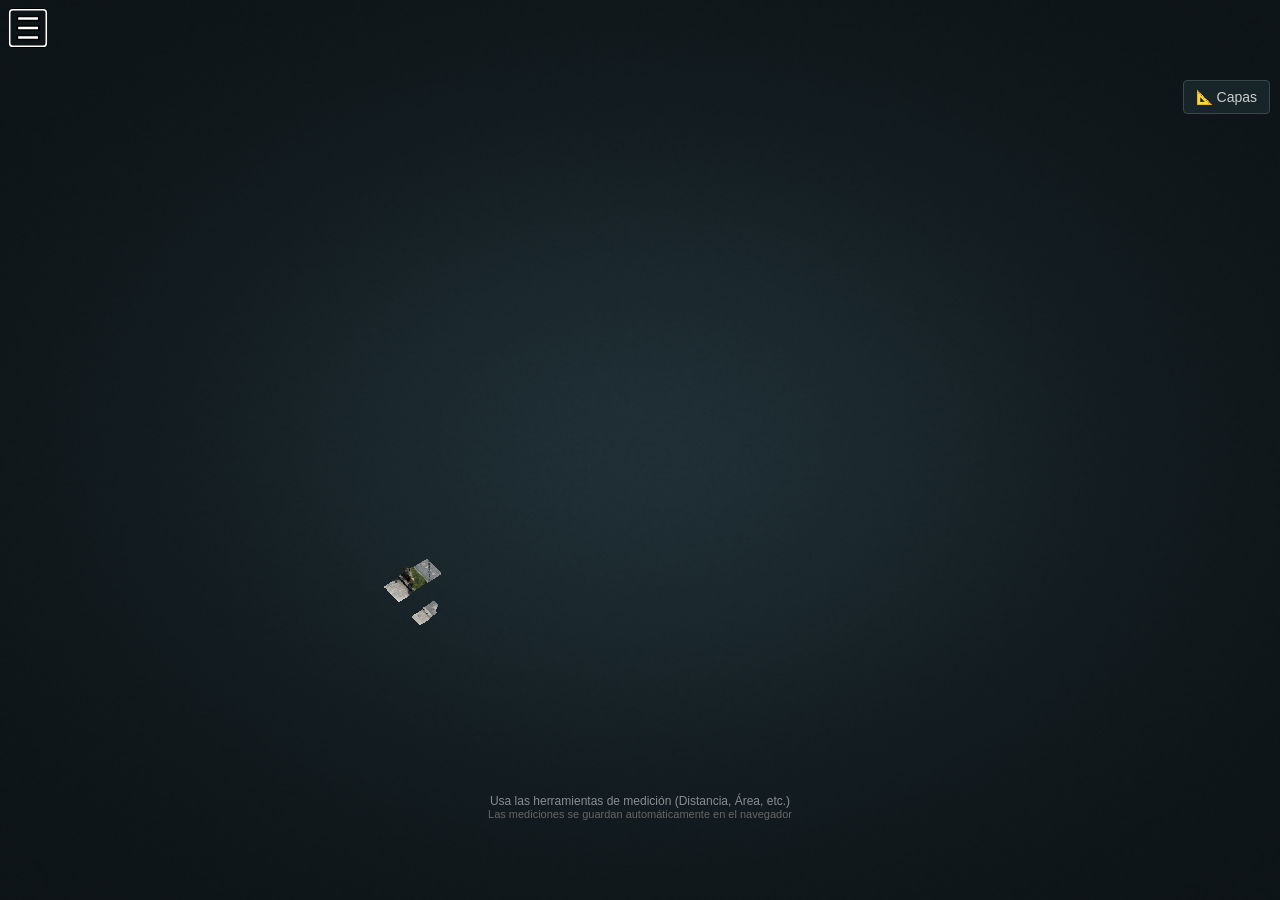
==== commit 392245c7: "Update index.html" ====
--- a/index.html
+++ b/index.html
@@ -1,347 +1,674 @@
 <!DOCTYPE html>
 <html lang="en">
 <head>
-	<meta charset="utf-8">
-	<meta name="description" content="">
-	<meta name="author" content="">
-	<meta name="viewport" content="width=device-width, initial-scale=1.0, user-scalable=no">
-	<title>Potree Viewer - Mediciones con Capas</title>
-
-	<link rel="stylesheet" type="text/css" href="./libs/potree/potree.css">
-	<link rel="stylesheet" type="text/css" href="./libs/jquery-ui/jquery-ui.min.css">
-	<link rel="stylesheet" type="text/css" href="./libs/openlayers3/ol.css">
-	<link rel="stylesheet" type="text/css" href="./libs/spectrum/spectrum.css">
-	<link rel="stylesheet" type="text/css" href="./libs/jstree/themes/mixed/style.css">
-	
-	<style>
-		/* Estilos para el panel de capas */
-		#toggleLayerBtn {
-			position: absolute;
-			top: 80px;
-			right: 10px;
-			background: rgba(25, 40, 44, 0.85);
-			border: 1px solid #39474B;
-			color: #cccccc;
-			padding: 8px 12px;
-			border-radius: 4px;
-			z-index: 1001;
-			cursor: pointer;
-			font-size: 14px;
-			user-select: none;
-			font-family: Arial, sans-serif;
-		}
-
-		#toggleLayerBtn:hover {
-			background: rgba(45, 109, 130, 0.85);
-		}
-
-		.measurement-layer-control {
-			position: absolute;
-			top: 120px;
-			right: 10px;
-			background: rgba(25, 40, 44, 0.95);
-			color: #cccccc;
-			padding: 15px;
-			border-radius: 4px;
-			z-index: 1000;
-			min-width: 220px;
-			border: 1px solid #39474B;
-			display: none;
-			max-height: 70vh;
-			overflow-y: auto;
-			box-shadow: 0 4px 15px rgba(0,0,0,0.5);
-			font-family: Arial, sans-serif;
-			font-size: 13px;
-		}
-
-		.measurement-layer-control h4 {
-			margin: 0 0 10px 0;
-			color: #ffffff;
-		}
-
-		.measurement-layer-control .close-btn {
-			background: none;
-			border: none;
-			color: #cccccc;
-			cursor: pointer;
-			font-size: 18px;
-			float: right;
-			padding: 0 4px;
-		}
-
-		.measurement-layer-control .close-btn:hover {
-			color: #ffffff;
-		}
-
-		.layer-item {
-			display: flex;
-			justify-content: space-between;
-			align-items: center;
-			padding: 4px 8px;
-			margin: 2px 0;
-			background: #39474B;
-			border-radius: 3px;
-			cursor: pointer;
-			transition: background 0.2s;
-		}
-
-		.layer-item:hover {
-			background: #4a5a5f;
-		}
-
-		.layer-item .layer-name {
-			flex: 1;
-			display: flex;
-			align-items: center;
-			gap: 8px;
-		}
-
-		.layer-item .layer-color {
-			width: 12px;
-			height: 12px;
-			border-radius: 50%;
-			border: 1px solid #666;
-			display: inline-block;
-			flex-shrink: 0;
-		}
-
-		.layer-item .layer-actions {
-			display: flex;
-			gap: 4px;
-		}
-
-		.layer-item .layer-actions button {
-			background: none;
-			border: none;
-			color: #cccccc;
-			cursor: pointer;
-			padding: 2px 4px;
-			font-size: 14px;
-			border-radius: 3px;
-		}
-
-		.layer-item .layer-actions button:hover {
-			background: rgba(255,255,255,0.1);
-		}
-
-		.layer-item .layer-count {
-			font-size: 11px;
-			color: #888;
-			margin-left: 4px;
-		}
-
-		.layer-input-row {
-			display: flex;
-			gap: 5px;
-			margin-top: 10px;
-		}
-
-		.layer-input-row input {
-			flex: 1;
-			padding: 4px 8px;
-			background: #39474B;
-			border: 1px solid #19282C;
-			color: white;
-			border-radius: 3px;
-			outline: none;
-		}
-
-		.layer-input-row input:focus {
-			border-color: #108FB9;
-		}
-
-		.layer-input-row button {
-			padding: 4px 12px;
-			background: #2D6D82;
-			border: none;
-			color: white;
-			border-radius: 3px;
-			cursor: pointer;
-		}
-
-		.layer-input-row button:hover {
-			background: #3d8da2;
-		}
-
-		.layer-actions-row {
-			display: flex;
-			gap: 5px;
-			margin-top: 8px;
-		}
-
-		.layer-actions-row button {
-			flex: 1;
-			padding: 4px;
-			background: #39474B;
-			border: 1px solid #19282C;
-			color: white;
-			border-radius: 3px;
-			cursor: pointer;
-			font-size: 12px;
-		}
-
-		.layer-actions-row button:hover {
-			background: #4a5a5f;
-		}
-
-		.layer-actions-row .btn-danger {
-			background: #5c2d2d;
-		}
-
-		.layer-actions-row .btn-danger:hover {
-			background: #7a3d3d;
-		}
-
-		.layer-actions-row .btn-success {
-			background: #2d6d5c;
-		}
-
-		.layer-actions-row .btn-success:hover {
-			background: #3d8d7a;
-		}
-
-		#measurementCount {
-			font-size: 11px;
-			color: #888;
-			text-align: center;
-			display: block;
-			margin-top: 8px;
-		}
-		
-		/* Scrollbar personalizada */
-		.measurement-layer-control::-webkit-scrollbar {
-			width: 4px;
-		}
-		
-		.measurement-layer-control::-webkit-scrollbar-thumb {
-			background: #39474B;
-			border-radius: 2px;
-		}
-	</style>
+    <meta charset="utf-8">
+    <meta name="viewport" content="width=device-width, initial-scale=1.0, user-scalable=no">
+    <title>Potree Viewer - Mediciones con Capas</title>
+
+    <link rel="stylesheet" type="text/css" href="./libs/potree/potree.css">
+    <link rel="stylesheet" type="text/css" href="./libs/jquery-ui/jquery-ui.min.css">
+    <link rel="stylesheet" type="text/css" href="./libs/openlayers3/ol.css">
+    <link rel="stylesheet" type="text/css" href="./libs/spectrum/spectrum.css">
+    <link rel="stylesheet" type="text/css" href="./libs/jstree/themes/mixed/style.css">
+    
+    <style>
+        body, html { margin: 0; padding: 0; width: 100%; height: 100%; overflow: hidden; background: #1a1a2e; }
+        
+        #potree_render_area {
+            position: absolute;
+            top: 0;
+            left: 0;
+            right: 0;
+            bottom: 0;
+            overflow: hidden;
+        }
+        
+        #potree_sidebar_container {
+            position: absolute;
+            z-index: 0;
+            width: 350px;
+            height: 100%;
+            overflow-y: scroll;
+            font-size: 85%;
+            border-right: 1px solid black;
+            background-color: #19282C;
+            display: none;
+        }
+
+        #toggleLayerBtn {
+            position: absolute;
+            top: 80px;
+            right: 10px;
+            background: rgba(25, 40, 44, 0.85);
+            border: 1px solid #39474B;
+            color: #cccccc;
+            padding: 8px 12px;
+            border-radius: 4px;
+            z-index: 1001;
+            cursor: pointer;
+            font-size: 14px;
+            user-select: none;
+            font-family: Arial, sans-serif;
+        }
+
+        #toggleLayerBtn:hover {
+            background: rgba(45, 109, 130, 0.85);
+        }
+
+        .measurement-layer-control {
+            position: absolute;
+            top: 120px;
+            right: 10px;
+            background: rgba(25, 40, 44, 0.95);
+            color: #cccccc;
+            padding: 15px;
+            border-radius: 4px;
+            z-index: 1000;
+            min-width: 220px;
+            border: 1px solid #39474B;
+            display: none;
+            max-height: 70vh;
+            overflow-y: auto;
+            box-shadow: 0 4px 15px rgba(0,0,0,0.5);
+            font-family: Arial, sans-serif;
+            font-size: 13px;
+        }
+
+        .measurement-layer-control h4 {
+            margin: 0 0 10px 0;
+            color: #ffffff;
+        }
+
+        .measurement-layer-control .close-btn {
+            background: none;
+            border: none;
+            color: #cccccc;
+            cursor: pointer;
+            font-size: 18px;
+            float: right;
+            padding: 0 4px;
+        }
+
+        .measurement-layer-control .close-btn:hover {
+            color: #ffffff;
+        }
+
+        .layer-item {
+            display: flex;
+            justify-content: space-between;
+            align-items: center;
+            padding: 4px 8px;
+            margin: 2px 0;
+            background: #39474B;
+            border-radius: 3px;
+            cursor: pointer;
+            transition: background 0.2s;
+        }
+
+        .layer-item:hover {
+            background: #4a5a5f;
+        }
+
+        .layer-item .layer-name {
+            flex: 1;
+            display: flex;
+            align-items: center;
+            gap: 8px;
+        }
+
+        .layer-item .layer-color {
+            width: 12px;
+            height: 12px;
+            border-radius: 50%;
+            border: 1px solid #666;
+            display: inline-block;
+            flex-shrink: 0;
+        }
+
+        .layer-item .layer-actions {
+            display: flex;
+            gap: 4px;
+        }
+
+        .layer-item .layer-actions button {
+            background: none;
+            border: none;
+            color: #cccccc;
+            cursor: pointer;
+            padding: 2px 4px;
+            font-size: 14px;
+            border-radius: 3px;
+        }
+
+        .layer-item .layer-actions button:hover {
+            background: rgba(255,255,255,0.1);
+        }
+
+        .layer-item .layer-count {
+            font-size: 11px;
+            color: #888;
+            margin-left: 4px;
+        }
+
+        .layer-input-row {
+            display: flex;
+            gap: 5px;
+            margin-top: 10px;
+        }
+
+        .layer-input-row input {
+            flex: 1;
+            padding: 4px 8px;
+            background: #39474B;
+            border: 1px solid #19282C;
+            color: white;
+            border-radius: 3px;
+            outline: none;
+        }
+
+        .layer-input-row input:focus {
+            border-color: #108FB9;
+        }
+
+        .layer-input-row button {
+            padding: 4px 12px;
+            background: #2D6D82;
+            border: none;
+            color: white;
+            border-radius: 3px;
+            cursor: pointer;
+        }
+
+        .layer-input-row button:hover {
+            background: #3d8da2;
+        }
+
+        .layer-actions-row {
+            display: flex;
+            gap: 5px;
+            margin-top: 8px;
+        }
+
+        .layer-actions-row button {
+            flex: 1;
+            padding: 4px;
+            background: #39474B;
+            border: 1px solid #19282C;
+            color: white;
+            border-radius: 3px;
+            cursor: pointer;
+            font-size: 12px;
+        }
+
+        .layer-actions-row button:hover {
+            background: #4a5a5f;
+        }
+
+        .layer-actions-row .btn-danger {
+            background: #5c2d2d;
+        }
+
+        .layer-actions-row .btn-danger:hover {
+            background: #7a3d3d;
+        }
+
+        .layer-actions-row .btn-success {
+            background: #2d6d5c;
+        }
+
+        .layer-actions-row .btn-success:hover {
+            background: #3d8d7a;
+        }
+
+        #measurementCount {
+            font-size: 11px;
+            color: #888;
+            text-align: center;
+            display: block;
+            margin-top: 8px;
+        }
+
+        .potree_message {
+            position: absolute;
+            bottom: 30px;
+            left: 50%;
+            transform: translateX(-50%);
+            background: rgba(25, 40, 44, 0.9);
+            color: white;
+            padding: 10px 20px;
+            border-radius: 4px;
+            z-index: 2000;
+            border: 1px solid #39474B;
+            display: none;
+            font-family: Arial, sans-serif;
+            font-size: 14px;
+        }
+
+        #infoMessage {
+            position: absolute;
+            bottom: 80px;
+            left: 50%;
+            transform: translateX(-50%);
+            color: rgba(255,255,255,0.5);
+            font-family: Arial, sans-serif;
+            font-size: 12px;
+            text-align: center;
+            pointer-events: none;
+            z-index: 999;
+        }
+    </style>
 </head>
 
 <body>
-	<script src="./libs/jquery/jquery-3.1.1.min.js"></script>
-	<script src="./libs/spectrum/spectrum.js"></script>
-	<script src="./libs/jquery-ui/jquery-ui.min.js"></script>
-	<script src="./libs/other/BinaryHeap.js"></script>
-	<script src="./libs/tween/tween.min.js"></script>
-	<script src="./libs/d3/d3.js"></script>
-	<script src="./libs/proj4/proj4.js"></script>
-	<script src="./libs/openlayers3/ol.js"></script>
-	<script src="./libs/i18next/i18next.js"></script>
-	<script src="./libs/jstree/jstree.js"></script>
-	<script src="./libs/potree/potree.js"></script>
-	<script src="./libs/plasio/js/laslaz.js"></script>
-	
-	<!-- INCLUDE ADDITIONAL DEPENDENCIES HERE -->
-	<!-- INCLUDE SETTINGS HERE -->
-	
-	<div class="potree_container" style="position: absolute; width: 100%; height: 100%; left: 0px; top: 0px; ">
-		<div id="potree_render_area" style="background-image: url('../build/potree/resources/images/background.jpg');"></div>
-		<div id="potree_sidebar_container"> </div>
-	</div>
-	
-	<!-- Botón para mostrar/ocultar el panel de capas -->
-	<button id="toggleLayerBtn">📐 Capas</button>
-
-	<!-- Panel de control de capas -->
-	<div id="measurementLayerControl" class="measurement-layer-control">
-		<button class="close-btn" id="toggleLayerPanel">✕</button>
-		<h4>📐 Capas de Mediciones</h4>
-		
-		<div id="layerList">
-			<!-- Las capas se renderizan aquí dinámicamente -->
-		</div>
-		
-		<div class="layer-input-row">
-			<input id="newLayerInput" type="text" placeholder="Nueva capa...">
-			<button id="addLayerBtn">+</button>
-		</div>
-		
-		<div class="layer-actions-row">
-			<button id="saveMeasurementsBtn" class="btn-success">💾 Guardar</button>
-			<button id="clearMeasurementsBtn" class="btn-danger">🗑 Limpiar</button>
-		</div>
-		
-		<span id="measurementCount">0 mediciones</span>
-	</div>
-	
-	<script>
-	
-		window.viewer = new Potree.Viewer(document.getElementById("potree_render_area"));
-		
-		viewer.setEDLEnabled(true);
-		viewer.setFOV(60);
-		viewer.setPointBudget(8_000_000);
-		<!-- INCLUDE SETTINGS HERE -->
-		viewer.loadSettingsFromURL();
-		
-		viewer.setDescription("");
-		
-		viewer.loadGUI(() => {
-			viewer.setLanguage('en');
-			$("#menu_appearance").next().show();
-			$("#menu_tools").next().show();
-			$("#menu_clipping").next().show();
-			viewer.toggleSidebar();
-		});
-		
-		// --- Cargar los scripts de extensión dinámicamente ---
-		function loadScript(src) {
-			return new Promise((resolve, reject) => {
-				const script = document.createElement('script');
-				script.src = src;
-				script.onload = resolve;
-				script.onerror = reject;
-				document.head.appendChild(script);
-			});
-		}
-
-		// --- Cargar las extensiones ---
-		Promise.all([
-			loadScript('./js/potree-extend.js'),
-			loadScript('./js/measurements-storage.js'),
-			loadScript('./js/measurements-ui.js')
-		]).then(() => {
-			console.log('Extensiones cargadas correctamente');
-			
-			// Inicializar el sistema de capas
-			viewer.onGUILoaded(() => {
-				console.log('Inicializando sistema de capas...');
-				
-				if (typeof MeasurementsStorage !== 'undefined' && typeof MeasurementsUI !== 'undefined') {
-					window.measurementStorage = new MeasurementsStorage(viewer);
-					window.measurementsUI = new MeasurementsUI(viewer, window.measurementStorage);
-					
-					// Cargar mediciones guardadas
-					const count = window.measurementStorage.loadMeasurements();
-					console.log(`Cargadas ${count} mediciones`);
-				} else {
-					console.error('No se pudieron cargar las extensiones');
-				}
-			});
-		}).catch(err => {
-			console.error('Error cargando extensiones:', err);
-		});
-
-		// --- Cargar la nube de puntos ---
-		Potree.loadPointCloud("./pointclouds/TEST_DATA/metadata.json", "TEST_DATA", e => {
-			let scene = viewer.scene;
-			let pointcloud = e.pointcloud;
-			
-			let material = pointcloud.material;
-			material.size = 1;
-			material.pointSizeType = Potree.PointSizeType.FIXED;
-			material.shape = Potree.PointShape.CIRCLE;
-			material.activeAttributeName = "rgba";
-			
-			scene.addPointCloud(pointcloud);
-			
-			viewer.fitToScreen();
-		});
-
-	</script>
-	
+    <div class="potree_container" style="position: absolute; width: 100%; height: 100%; left: 0px; top: 0px;">
+        <div id="potree_render_area"></div>
+        <div id="potree_sidebar_container"></div>
+    </div>
+
+    <div id="infoMessage">
+        <div>Usa las herramientas de medición (Distancia, Área, etc.)</div>
+        <div style="font-size: 11px; color: #666;">Las mediciones se guardan automáticamente en el navegador</div>
+    </div>
+
+    <button id="toggleLayerBtn">📐 Capas</button>
+
+    <div id="measurementLayerControl" class="measurement-layer-control">
+        <button class="close-btn" id="toggleLayerPanel">✕</button>
+        <h4>📐 Capas de Mediciones</h4>
+        <div id="layerList"></div>
+        <div class="layer-input-row">
+            <input id="newLayerInput" type="text" placeholder="Nueva capa...">
+            <button id="addLayerBtn">+</button>
+        </div>
+        <div class="layer-actions-row">
+            <button id="saveMeasurementsBtn" class="btn-success">💾 Guardar</button>
+            <button id="clearMeasurementsBtn" class="btn-danger">🗑 Limpiar</button>
+        </div>
+        <span id="measurementCount">0 mediciones</span>
+    </div>
+
+    <div id="messageContainer" class="potree_message"></div>
+
+    <!-- Scripts -->
+    <script src="./libs/jquery/jquery-3.1.1.min.js"></script>
+    <script src="./libs/spectrum/spectrum.js"></script>
+    <script src="./libs/jquery-ui/jquery-ui.min.js"></script>
+    <script src="./libs/other/BinaryHeap.js"></script>
+    <script src="./libs/tween/tween.min.js"></script>
+    <script src="./libs/d3/d3.js"></script>
+    <script src="./libs/proj4/proj4.js"></script>
+    <script src="./libs/openlayers3/ol.js"></script>
+    <script src="./libs/i18next/i18next.js"></script>
+    <script src="./libs/jstree/jstree.js"></script>
+    <script src="./libs/potree/potree.js"></script>
+    <script src="./libs/plasio/js/laslaz.js"></script>
+
+    <script>
+        // --- Inicializar el viewer ---
+        const viewer = new Potree.Viewer(document.getElementById("potree_render_area"));
+        
+        viewer.setEDLEnabled(true);
+        viewer.setFOV(60);
+        viewer.setPointBudget(8_000_000);
+        viewer.loadSettingsFromURL();
+        viewer.setDescription("");
+        
+        viewer.loadGUI(() => {
+            viewer.setLanguage('en');
+            $("#menu_appearance").next().show();
+            $("#menu_tools").next().show();
+            $("#menu_clipping").next().show();
+        });
+        
+        // --- Función para mostrar mensajes ---
+        function showMessage(text, duration = 3000) {
+            const container = document.getElementById('messageContainer');
+            container.textContent = text;
+            container.style.display = 'block';
+            container.style.opacity = '1';
+            
+            if (duration) {
+                clearTimeout(window.messageTimeout);
+                window.messageTimeout = setTimeout(() => {
+                    container.style.opacity = '0';
+                    setTimeout(() => {
+                        container.style.display = 'none';
+                    }, 500);
+                }, duration);
+            }
+        }
+
+        // --- Cargar la nube de puntos ---
+        console.log('Cargando nube de puntos...');
+        
+        Potree.loadPointCloud("./pointclouds/TEST_DATA/metadata.json", "TEST_DATA", (e) => {
+            console.log('Nube de puntos cargada correctamente');
+            const pointcloud = e.pointcloud;
+            
+            const material = pointcloud.material;
+            material.size = 1;
+            material.pointSizeType = Potree.PointSizeType.FIXED;
+            material.shape = Potree.PointShape.CIRCLE;
+            material.activeAttributeName = "rgba";
+            
+            viewer.scene.addPointCloud(pointcloud);
+            viewer.fitToScreen();
+            
+            showMessage('✅ Nube de puntos cargada correctamente', 3000);
+        }).catch((err) => {
+            console.error('Error al cargar la nube:', err);
+            showMessage('⚠️ No se pudo cargar la nube de puntos. Las mediciones aún funcionan.', 5000);
+        });
+
+        // --- Sistema de persistencia (código simplificado) ---
+        class SimpleStorage {
+            constructor() {
+                this.storageKey = 'potree_measurements_data';
+                this.layerKey = 'potree_layers_data';
+                this.layers = new Set(['default']);
+                this.layerColors = new Map();
+                this.loadLayers();
+                
+                // Configurar auto-guardado
+                let saveTimeout = null;
+                viewer.addEventListener('update', () => {
+                    if (saveTimeout) clearTimeout(saveTimeout);
+                    saveTimeout = setTimeout(() => this.saveMeasurements(), 1000);
+                });
+                
+                // Eventos de la escena
+                viewer.scene.addEventListener('measurement_added', () => {
+                    setTimeout(() => this.saveMeasurements(), 100);
+                });
+                viewer.scene.addEventListener('measurement_removed', () => {
+                    this.saveMeasurements();
+                });
+                
+                this.loadMeasurements();
+                console.log('[Storage] Inicializado');
+            }
+
+            getLayerColor(name) {
+                if (this.layerColors.has(name)) return this.layerColors.get(name);
+                const colors = ['#FF6B6B','#4ECDC4','#45B7D1','#96CEB4','#FFEAA7','#DDA0DD','#F7DC6F','#BB8FCE','#F1948A','#82E0AA'];
+                let hash = 0;
+                for (let i = 0; i < name.length; i++) {
+                    hash = name.charCodeAt(i) + ((hash << 5) - hash);
+                }
+                const color = colors[Math.abs(hash) % colors.length];
+                this.layerColors.set(name, color);
+                this.saveLayers();
+                return color;
+            }
+
+            addLayer(name) {
+                name = name.trim();
+                if (!name || this.layers.has(name)) return false;
+                this.layers.add(name);
+                this.saveLayers();
+                return true;
+            }
+
+            removeLayer(name) {
+                if (name === 'default' || !this.layers.has(name)) return false;
+                this.layers.delete(name);
+                this.layerColors.delete(name);
+                for (const m of viewer.scene.measurements) {
+                    if (m.layer === name) m.layer = 'default';
+                }
+                this.saveLayers();
+                this.saveMeasurements();
+                return true;
+            }
+
+            saveLayers() {
+                try {
+                    const data = { layers: Array.from(this.layers), colors: {} };
+                    for (const [k, v] of this.layerColors) data.colors[k] = v;
+                    localStorage.setItem(this.layerKey, JSON.stringify(data));
+                } catch(e) { console.error(e); }
+            }
+
+            loadLayers() {
+                try {
+                    const data = JSON.parse(localStorage.getItem(this.layerKey));
+                    if (data) {
+                        if (data.layers) this.layers = new Set(data.layers);
+                        if (data.colors) {
+                            for (const [k, v] of Object.entries(data.colors)) {
+                                this.layerColors.set(k, v);
+                            }
+                        }
+                    }
+                } catch(e) { console.error(e); }
+                if (!this.layers.has('default')) this.layers.add('default');
+            }
+
+            saveMeasurements() {
+                try {
+                    const data = viewer.scene.measurements
+                        .filter(m => m.persistent !== false)
+                        .map(m => ({
+                            type: 'line',
+                            id: m._id || Date.now(),
+                            uuid: m.uuid || Potree.MathUtils.generateUUID(),
+                            name: m.name || 'Measurement',
+                            layer: m.layer || 'default',
+                            color: m.color ? m.color.toArray() : [1, 0, 0],
+                            points: m.points.map(p => p.position.toArray()),
+                            showDistances: m._showDistances !== undefined ? m._showDistances : true,
+                            showArea: m._showArea || false,
+                            closed: m._closed !== undefined ? m._closed : true,
+                            showAngles: m._showAngles || false,
+                            showHeight: m._showHeight || false,
+                            showCircle: m._showCircle || false,
+                            showAzimuth: m._showAzimuth || false,
+                            showEdges: m._showEdges !== undefined ? m._showEdges : true,
+                            persistent: m.persistent !== undefined ? m.persistent : true
+                        }));
+                    localStorage.setItem(this.storageKey, JSON.stringify(data));
+                } catch(e) { console.error(e); }
+            }
+
+            loadMeasurements() {
+                try {
+                    const data = localStorage.getItem(this.storageKey);
+                    if (!data) return;
+                    const measurements = JSON.parse(data);
+                    for (const m of viewer.scene.measurements) {
+                        if (m.persistent !== false) viewer.scene.removeMeasurement(m);
+                    }
+                    for (const mData of measurements) {
+                        try {
+                            const measure = new Potree.Measure();
+                            measure.uuid = mData.uuid || Potree.MathUtils.generateUUID();
+                            measure._id = mData.id || Date.now();
+                            measure.name = mData.name || 'Measurement';
+                            measure.layer = mData.layer || 'default';
+                            measure._showDistances = mData.showDistances !== undefined ? mData.showDistances : true;
+                            measure._showArea = mData.showArea || false;
+                            measure._closed = mData.closed !== undefined ? mData.closed : true;
+                            measure._showAngles = mData.showAngles || false;
+                            measure._showHeight = mData.showHeight || false;
+                            measure._showCircle = mData.showCircle || false;
+                            measure._showAzimuth = mData.showAzimuth || false;
+                            measure._showEdges = mData.showEdges !== undefined ? mData.showEdges : true;
+                            measure.persistent = mData.persistent !== undefined ? mData.persistent : true;
+                            if (mData.color) measure.color = new THREE.Color(mData.color);
+                            for (const p of mData.points) {
+                                measure.addMarker(new THREE.Vector3(...p));
+                            }
+                            viewer.scene.addMeasurement(measure);
+                        } catch(e) { console.warn('Error cargando medición:', e); }
+                    }
+                } catch(e) { console.error(e); }
+            }
+
+            clearAll() {
+                localStorage.removeItem(this.storageKey);
+                localStorage.removeItem(this.layerKey);
+                this.layers = new Set(['default']);
+                this.layerColors.clear();
+            }
+        }
+
+        // --- UI para capas ---
+        class SimpleUI {
+            constructor(storage) {
+                this.storage = storage;
+                this.panel = document.getElementById('measurementLayerControl');
+                this.toggleBtn = document.getElementById('toggleLayerBtn');
+                this.closeBtn = document.getElementById('toggleLayerPanel');
+                this.layerList = document.getElementById('layerList');
+                this.newLayerInput = document.getElementById('newLayerInput');
+                this.addBtn = document.getElementById('addLayerBtn');
+                this.saveBtn = document.getElementById('saveMeasurementsBtn');
+                this.clearBtn = document.getElementById('clearMeasurementsBtn');
+                this.countDisplay = document.getElementById('measurementCount');
+                this.visible = false;
+
+                this.toggleBtn.addEventListener('click', () => this.toggle());
+                this.closeBtn.addEventListener('click', () => this.hide());
+                this.addBtn.addEventListener('click', () => this.addLayer());
+                this.newLayerInput.addEventListener('keypress', (e) => {
+                    if (e.key === 'Enter') this.addLayer();
+                });
+                this.saveBtn.addEventListener('click', () => {
+                    this.storage.saveMeasurements();
+                    showMessage('💾 Mediciones guardadas', 2000);
+                });
+                this.clearBtn.addEventListener('click', () => {
+                    if (confirm('¿Eliminar todas las mediciones?')) {
+                        this.storage.clearAll();
+                        viewer.scene.removeAllMeasurements();
+                        this.render();
+                        showMessage('🗑 Mediciones eliminadas', 2000);
+                    }
+                });
+
+                this.storage.saveLayers = this.storage.saveLayers.bind(this.storage);
+                this.render();
+                setInterval(() => this.render(), 1000);
+                viewer.scene.addEventListener('measurement_added', () => this.render());
+                viewer.scene.addEventListener('measurement_removed', () => this.render());
+            }
+
+            toggle() {
+                this.visible ? this.hide() : this.show();
+            }
+
+            show() {
+                this.visible = true;
+                this.panel.style.display = 'block';
+                this.toggleBtn.textContent = '✕ Cerrar capas';
+                this.render();
+            }
+
+            hide() {
+                this.visible = false;
+                this.panel.style.display = 'none';
+                this.toggleBtn.textContent = '📐 Capas';
+            }
+
+            addLayer() {
+                const name = this.newLayerInput.value.trim();
+                if (!name) return;
+                if (this.storage.addLayer(name)) {
+                    this.newLayerInput.value = '';
+                    // Asignar a mediciones seleccionadas
+                    for (const obj of viewer.inputHandler.selection || []) {
+                        if (obj instanceof Potree.Measure) obj.layer = name;
+                    }
+                    this.storage.saveMeasurements();
+                    this.render();
+                }
+            }
+
+            render() {
+                const layers = Array.from(this.storage.layers);
+                const stats = {};
+                for (const m of viewer.scene.measurements) {
+                    const layer = m.layer || 'default';
+                    stats[layer] = (stats[layer] || 0) + 1;
+                }
+
+                this.layerList.innerHTML = '';
+                const sorted = layers.sort((a,b) => a === 'default' ? -1 : b === 'default' ? 1 : a.localeCompare(b));
+
+                for (const layer of sorted) {
+                    const count = stats[layer] || 0;
+                    const color = this.storage.getLayerColor(layer);
+                    const isDefault = layer === 'default';
+
+                    const div = document.createElement('div');
+                    div.className = 'layer-item';
+                    div.innerHTML = `
+                        <div class="layer-name">
+                            <span class="layer-color" style="background:${color}"></span>
+                            <span>${layer}</span>
+                            <span class="layer-count">(${count})</span>
+                        </div>
+                        <div class="layer-actions">
+                            ${!isDefault ? `<button class="delete-layer" onclick="window._ui.storage.removeLayer('${layer}');window._ui.render();">✕</button>` : ''}
+                        </div>
+                    `;
+                    // Visibilidad
+                    const visBtn = document.createElement('button');
+                    visBtn.textContent = '👁';
+                    visBtn.style.opacity = '0.6';
+                    visBtn.onclick = (e) => {
+                        e.stopPropagation();
+                        const visible = visBtn.dataset.visible !== 'false';
+                        for (const m of viewer.scene.measurements) {
+                            if (m.layer === layer) m.visible = !visible;
+                        }
+                        visBtn.dataset.visible = visible ? 'false' : 'true';
+                        visBtn.style.opacity = visible ? '0.3' : '0.8';
+                    };
+                    div.querySelector('.layer-actions').prepend(visBtn);
+
+                    // Seleccionar capa
+                    div.onclick = () => {
+                        viewer.inputHandler.deselectAll();
+                        for (const m of viewer.scene.measurements) {
+                            if (m.layer === layer) {
+                                viewer.inputHandler.toggleSelection(m);
+                            }
+                        }
+                    };
+
+                    this.layerList.appendChild(div);
+                }
+
+                const count = viewer.scene.measurements.length;
+                this.countDisplay.textContent = `${count} mediciones en ${layers.length} capas`;
+            }
+        }
+
+        // --- Inicializar todo ---
+        viewer.onGUILoaded(() => {
+            console.log('GUI cargada, iniciando sistema de capas...');
+            const storage = new SimpleStorage();
+            window._storage = storage;
+            const ui = new SimpleUI(storage);
+            window._ui = ui;
+            
+            // Cargar mediciones guardadas
+            setTimeout(() => {
+                storage.loadMeasurements();
+                ui.render();
+                const count = viewer.scene.measurements.length;
+                if (count > 0) {
+                    showMessage(`📐 Cargadas ${count} mediciones`, 3000);
+                }
+            }, 500);
+        });
+
+        // Exponer funciones para debugging
+        window.viewer = viewer;
+        window.showMessage = showMessage;
+
+        console.log('✅ Potree con sistema de capas iniciado');
+    </script>
 </body>
 </html>
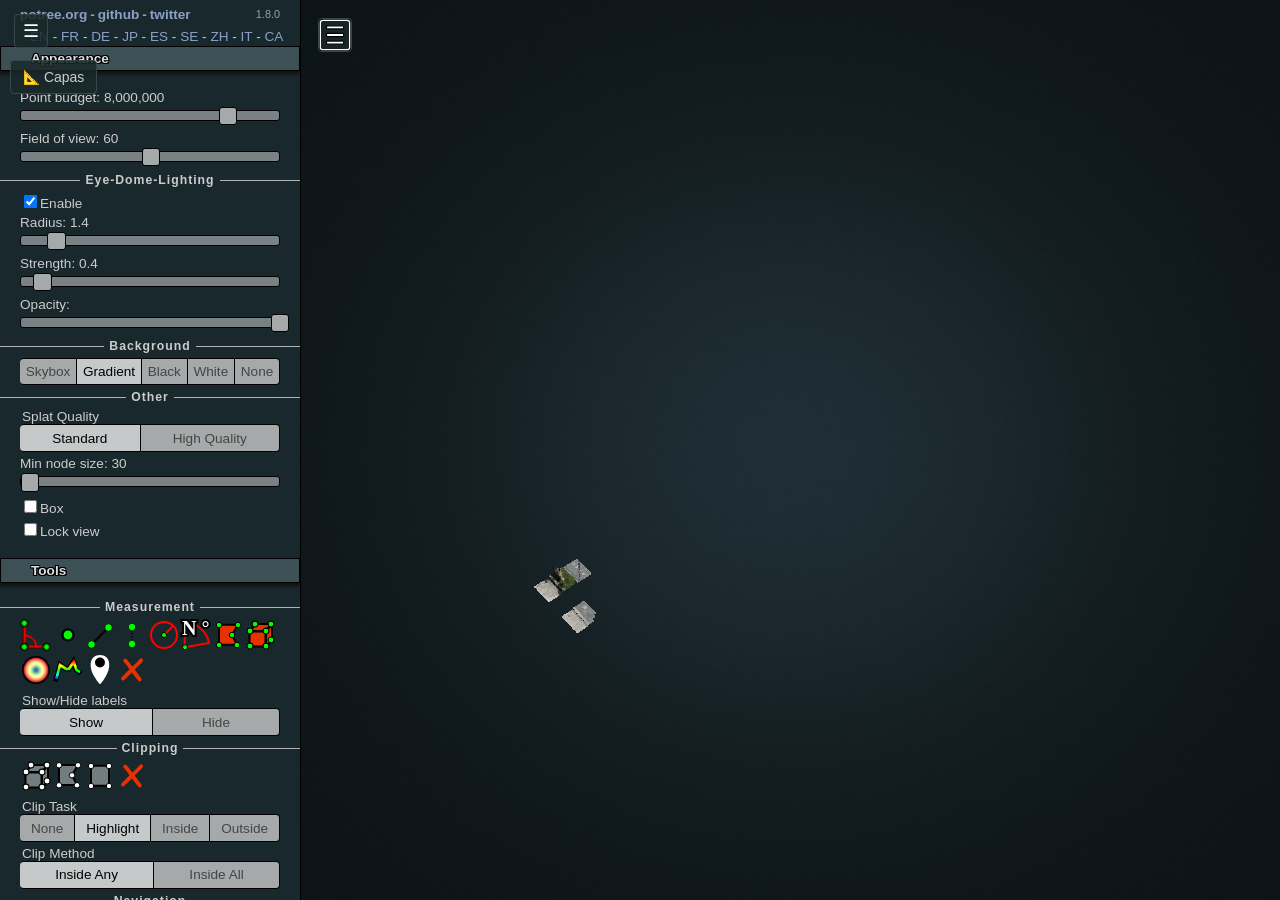
==== commit 8d34190b: "Update index.html" ====
--- a/index.html
+++ b/index.html
@@ -12,7 +12,23 @@
     <link rel="stylesheet" type="text/css" href="./libs/jstree/themes/mixed/style.css">
     
     <style>
-        body, html { margin: 0; padding: 0; width: 100%; height: 100%; overflow: hidden; background: #1a1a2e; }
+        /* Asegurar que Potree ocupe toda la pantalla */
+        body, html {
+            margin: 0;
+            padding: 0;
+            width: 100%;
+            height: 100%;
+            overflow: hidden;
+            background: #1a1a2e;
+        }
+        
+        .potree_container {
+            position: absolute;
+            width: 100%;
+            height: 100%;
+            left: 0px;
+            top: 0px;
+        }
         
         #potree_render_area {
             position: absolute;
@@ -25,26 +41,50 @@
         
         #potree_sidebar_container {
             position: absolute;
-            z-index: 0;
+            z-index: 10;
             width: 350px;
             height: 100%;
-            overflow-y: scroll;
+            overflow-y: auto;
             font-size: 85%;
             border-right: 1px solid black;
             background-color: #19282C;
-            display: none;
-        }
-
+            display: block;
+        }
+
+        /* Botón para toggle del sidebar */
+        .potree_menu_toggle {
+            position: absolute;
+            top: 10px;
+            left: 10px;
+            z-index: 100;
+            cursor: pointer;
+            width: 32px;
+            height: 32px;
+            background: rgba(25, 40, 44, 0.85);
+            border: 1px solid #39474B;
+            border-radius: 4px;
+            color: white;
+            font-size: 18px;
+            display: flex;
+            align-items: center;
+            justify-content: center;
+        }
+        
+        .potree_menu_toggle:hover {
+            background: rgba(45, 109, 130, 0.85);
+        }
+
+        /* Botón de capas */
         #toggleLayerBtn {
             position: absolute;
-            top: 80px;
-            right: 10px;
+            top: 60px;
+            left: 10px;
             background: rgba(25, 40, 44, 0.85);
             border: 1px solid #39474B;
             color: #cccccc;
             padding: 8px 12px;
             border-radius: 4px;
-            z-index: 1001;
+            z-index: 100;
             cursor: pointer;
             font-size: 14px;
             user-select: none;
@@ -55,16 +95,18 @@
             background: rgba(45, 109, 130, 0.85);
         }
 
+        /* Panel de capas */
         .measurement-layer-control {
             position: absolute;
-            top: 120px;
-            right: 10px;
+            top: 100px;
+            left: 10px;
             background: rgba(25, 40, 44, 0.95);
             color: #cccccc;
             padding: 15px;
             border-radius: 4px;
             z-index: 1000;
             min-width: 220px;
+            max-width: 280px;
             border: 1px solid #39474B;
             display: none;
             max-height: 70vh;
@@ -228,6 +270,7 @@
             margin-top: 8px;
         }
 
+        /* Mensajes flotantes */
         .potree_message {
             position: absolute;
             bottom: 30px;
@@ -244,34 +287,43 @@
             font-size: 14px;
         }
 
-        #infoMessage {
-            position: absolute;
-            bottom: 80px;
-            left: 50%;
-            transform: translateX(-50%);
-            color: rgba(255,255,255,0.5);
-            font-family: Arial, sans-serif;
-            font-size: 12px;
-            text-align: center;
-            pointer-events: none;
-            z-index: 999;
+        /* Scrollbar personalizada para el sidebar */
+        #potree_sidebar_container::-webkit-scrollbar {
+            width: 6px;
+        }
+        #potree_sidebar_container::-webkit-scrollbar-thumb {
+            background: #39474B;
+            border-radius: 3px;
+        }
+        #potree_sidebar_container::-webkit-scrollbar-track {
+            background: #19282C;
+        }
+
+        /* Ajustes para el panel de capas */
+        .measurement-layer-control::-webkit-scrollbar {
+            width: 4px;
+        }
+        .measurement-layer-control::-webkit-scrollbar-thumb {
+            background: #39474B;
+            border-radius: 2px;
         }
     </style>
 </head>
 
 <body>
-    <div class="potree_container" style="position: absolute; width: 100%; height: 100%; left: 0px; top: 0px;">
+    <!-- Contenedor principal de Potree -->
+    <div class="potree_container">
         <div id="potree_render_area"></div>
         <div id="potree_sidebar_container"></div>
     </div>
 
-    <div id="infoMessage">
-        <div>Usa las herramientas de medición (Distancia, Área, etc.)</div>
-        <div style="font-size: 11px; color: #666;">Las mediciones se guardan automáticamente en el navegador</div>
-    </div>
-
+    <!-- Botón para toggle del sidebar -->
+    <div class="potree_menu_toggle" id="menuToggle" title="Mostrar/Ocultar panel">☰</div>
+
+    <!-- Botón de capas -->
     <button id="toggleLayerBtn">📐 Capas</button>
 
+    <!-- Panel de capas -->
     <div id="measurementLayerControl" class="measurement-layer-control">
         <button class="close-btn" id="toggleLayerPanel">✕</button>
         <h4>📐 Capas de Mediciones</h4>
@@ -287,6 +339,7 @@
         <span id="measurementCount">0 mediciones</span>
     </div>
 
+    <!-- Contenedor de mensajes -->
     <div id="messageContainer" class="potree_message"></div>
 
     <!-- Scripts -->
@@ -304,7 +357,9 @@
     <script src="./libs/plasio/js/laslaz.js"></script>
 
     <script>
-        // --- Inicializar el viewer ---
+        // ============================================================
+        // 1. INICIALIZAR VIEWER
+        // ============================================================
         const viewer = new Potree.Viewer(document.getElementById("potree_render_area"));
         
         viewer.setEDLEnabled(true);
@@ -313,16 +368,34 @@
         viewer.loadSettingsFromURL();
         viewer.setDescription("");
         
+        // ============================================================
+        // 2. CARGAR GUI DE POTREE
+        // ============================================================
         viewer.loadGUI(() => {
+            console.log('✅ GUI de Potree cargada');
             viewer.setLanguage('en');
+            
+            // Mostrar los menús principales
             $("#menu_appearance").next().show();
             $("#menu_tools").next().show();
             $("#menu_clipping").next().show();
+            
+            // Mostrar el sidebar por defecto
+            viewer.toggleSidebar();
+            
+            // Asegurar que el botón de toggle funcione
+            $('#menuToggle').off('click').on('click', function() {
+                viewer.toggleSidebar();
+            });
         });
-        
-        // --- Función para mostrar mensajes ---
+
+        // ============================================================
+        // 3. FUNCIÓN PARA MOSTRAR MENSAJES
+        // ============================================================
         function showMessage(text, duration = 3000) {
             const container = document.getElementById('messageContainer');
+            if (!container) return;
+            
             container.textContent = text;
             container.style.display = 'block';
             container.style.opacity = '1';
@@ -338,11 +411,13 @@
             }
         }
 
-        // --- Cargar la nube de puntos ---
-        console.log('Cargando nube de puntos...');
+        // ============================================================
+        // 4. CARGAR NUBE DE PUNTOS
+        // ============================================================
+        console.log('📦 Cargando nube de puntos...');
         
         Potree.loadPointCloud("./pointclouds/TEST_DATA/metadata.json", "TEST_DATA", (e) => {
-            console.log('Nube de puntos cargada correctamente');
+            console.log('✅ Nube de puntos cargada');
             const pointcloud = e.pointcloud;
             
             const material = pointcloud.material;
@@ -356,12 +431,14 @@
             
             showMessage('✅ Nube de puntos cargada correctamente', 3000);
         }).catch((err) => {
-            console.error('Error al cargar la nube:', err);
+            console.error('⚠️ Error al cargar la nube:', err);
             showMessage('⚠️ No se pudo cargar la nube de puntos. Las mediciones aún funcionan.', 5000);
         });
 
-        // --- Sistema de persistencia (código simplificado) ---
-        class SimpleStorage {
+        // ============================================================
+        // 5. SISTEMA DE PERSISTENCIA DE MEDICIONES
+        // ============================================================
+        class MeasurementStorage {
             constructor() {
                 this.storageKey = 'potree_measurements_data';
                 this.layerKey = 'potree_layers_data';
@@ -369,28 +446,35 @@
                 this.layerColors = new Map();
                 this.loadLayers();
                 
-                // Configurar auto-guardado
+                // Auto-guardado cada 2 segundos
                 let saveTimeout = null;
                 viewer.addEventListener('update', () => {
                     if (saveTimeout) clearTimeout(saveTimeout);
-                    saveTimeout = setTimeout(() => this.saveMeasurements(), 1000);
+                    saveTimeout = setTimeout(() => this.saveMeasurements(), 2000);
                 });
                 
-                // Eventos de la escena
+                // Guardar cuando se agregan o eliminan mediciones
                 viewer.scene.addEventListener('measurement_added', () => {
-                    setTimeout(() => this.saveMeasurements(), 100);
+                    setTimeout(() => this.saveMeasurements(), 500);
                 });
                 viewer.scene.addEventListener('measurement_removed', () => {
                     this.saveMeasurements();
                 });
                 
-                this.loadMeasurements();
+                // Cargar mediciones guardadas
+                setTimeout(() => {
+                    const count = this.loadMeasurements();
+                    if (count > 0) {
+                        showMessage(`📐 Cargadas ${count} mediciones`, 3000);
+                    }
+                }, 1000);
+                
                 console.log('[Storage] Inicializado');
             }
 
             getLayerColor(name) {
                 if (this.layerColors.has(name)) return this.layerColors.get(name);
-                const colors = ['#FF6B6B','#4ECDC4','#45B7D1','#96CEB4','#FFEAA7','#DDA0DD','#F7DC6F','#BB8FCE','#F1948A','#82E0AA'];
+                const colors = ['#FF6B6B','#4ECDC4','#45B7D1','#96CEB4','#FFEAA7','#DDA0DD','#F7DC6F','#BB8FCE','#F1948A','#82E0AA','#85C1E9','#D7BDE2'];
                 let hash = 0;
                 for (let i = 0; i < name.length; i++) {
                     hash = name.charCodeAt(i) + ((hash << 5) - hash);
@@ -413,6 +497,7 @@
                 if (name === 'default' || !this.layers.has(name)) return false;
                 this.layers.delete(name);
                 this.layerColors.delete(name);
+                // Mover mediciones a default
                 for (const m of viewer.scene.measurements) {
                     if (m.layer === name) m.layer = 'default';
                 }
@@ -423,10 +508,13 @@
 
             saveLayers() {
                 try {
-                    const data = { layers: Array.from(this.layers), colors: {} };
+                    const data = { 
+                    layers: Array.from(this.layers), 
+                    colors: {} 
+                };
                     for (const [k, v] of this.layerColors) data.colors[k] = v;
                     localStorage.setItem(this.layerKey, JSON.stringify(data));
-                } catch(e) { console.error(e); }
+                } catch(e) { console.warn('Error guardando capas:', e); }
             }
 
             loadLayers() {
@@ -440,7 +528,7 @@
                             }
                         }
                     }
-                } catch(e) { console.error(e); }
+                } catch(e) { console.warn('Error cargando capas:', e); }
                 if (!this.layers.has('default')) this.layers.add('default');
             }
 
@@ -467,17 +555,22 @@
                             persistent: m.persistent !== undefined ? m.persistent : true
                         }));
                     localStorage.setItem(this.storageKey, JSON.stringify(data));
-                } catch(e) { console.error(e); }
+                } catch(e) { console.warn('Error guardando mediciones:', e); }
             }
 
             loadMeasurements() {
                 try {
                     const data = localStorage.getItem(this.storageKey);
-                    if (!data) return;
+                    if (!data) return 0;
+                    
                     const measurements = JSON.parse(data);
+                    let loaded = 0;
+                    
+                    // Limpiar mediciones persistentes existentes
                     for (const m of viewer.scene.measurements) {
                         if (m.persistent !== false) viewer.scene.removeMeasurement(m);
                     }
+                    
                     for (const mData of measurements) {
                         try {
                             const measure = new Potree.Measure();
@@ -494,14 +587,27 @@
                             measure._showAzimuth = mData.showAzimuth || false;
                             measure._showEdges = mData.showEdges !== undefined ? mData.showEdges : true;
                             measure.persistent = mData.persistent !== undefined ? mData.persistent : true;
-                            if (mData.color) measure.color = new THREE.Color(mData.color);
+                            
+                            if (mData.color) {
+                                measure.color = new THREE.Color(mData.color);
+                            }
+                            
                             for (const p of mData.points) {
                                 measure.addMarker(new THREE.Vector3(...p));
                             }
+                            
                             viewer.scene.addMeasurement(measure);
-                        } catch(e) { console.warn('Error cargando medición:', e); }
+                            loaded++;
+                        } catch(e) {
+                            console.warn('Error cargando medición:', e);
+                        }
                     }
-                } catch(e) { console.error(e); }
+                    
+                    return loaded;
+                } catch(e) {
+                    console.warn('Error cargando mediciones:', e);
+                    return 0;
+                }
             }
 
             clearAll() {
@@ -509,11 +615,14 @@
                 localStorage.removeItem(this.layerKey);
                 this.layers = new Set(['default']);
                 this.layerColors.clear();
-            }
-        }
-
-        // --- UI para capas ---
-        class SimpleUI {
+                viewer.scene.removeAllMeasurements();
+            }
+        }
+
+        // ============================================================
+        // 6. UI DE CAPAS
+        // ============================================================
+        class LayerUI {
             constructor(storage) {
                 this.storage = storage;
                 this.panel = document.getElementById('measurementLayerControl');
@@ -527,30 +636,35 @@
                 this.countDisplay = document.getElementById('measurementCount');
                 this.visible = false;
 
+                // Event listeners
                 this.toggleBtn.addEventListener('click', () => this.toggle());
                 this.closeBtn.addEventListener('click', () => this.hide());
                 this.addBtn.addEventListener('click', () => this.addLayer());
                 this.newLayerInput.addEventListener('keypress', (e) => {
                     if (e.key === 'Enter') this.addLayer();
                 });
+                
                 this.saveBtn.addEventListener('click', () => {
                     this.storage.saveMeasurements();
                     showMessage('💾 Mediciones guardadas', 2000);
                 });
+                
                 this.clearBtn.addEventListener('click', () => {
-                    if (confirm('¿Eliminar todas las mediciones?')) {
+                    if (confirm('¿Eliminar TODAS las mediciones guardadas?')) {
                         this.storage.clearAll();
-                        viewer.scene.removeAllMeasurements();
                         this.render();
-                        showMessage('🗑 Mediciones eliminadas', 2000);
+                        showMessage('🗑 Todas las mediciones eliminadas', 2000);
                     }
                 });
 
-                this.storage.saveLayers = this.storage.saveLayers.bind(this.storage);
-                this.render();
-                setInterval(() => this.render(), 1000);
+                // Actualizar UI cuando cambian las mediciones
                 viewer.scene.addEventListener('measurement_added', () => this.render());
                 viewer.scene.addEventListener('measurement_removed', () => this.render());
+                
+                // Renderizar inicial
+                setTimeout(() => this.render(), 500);
+                
+                console.log('[UI] Inicializado');
             }
 
             toggle() {
@@ -572,15 +686,27 @@
 
             addLayer() {
                 const name = this.newLayerInput.value.trim();
-                if (!name) return;
+                if (!name) {
+                    this.newLayerInput.style.borderColor = '#ff6b6b';
+                    setTimeout(() => this.newLayerInput.style.borderColor = '', 2000);
+                    return;
+                }
+                
                 if (this.storage.addLayer(name)) {
                     this.newLayerInput.value = '';
-                    // Asignar a mediciones seleccionadas
-                    for (const obj of viewer.inputHandler.selection || []) {
-                        if (obj instanceof Potree.Measure) obj.layer = name;
+                    // Asignar la nueva capa a las mediciones seleccionadas
+                    const selection = viewer.inputHandler.selection || [];
+                    for (const obj of selection) {
+                        if (obj instanceof Potree.Measure) {
+                            obj.layer = name;
+                        }
                     }
                     this.storage.saveMeasurements();
                     this.render();
+                    showMessage(`✅ Capa "${name}" creada`, 1500);
+                } else {
+                    this.newLayerInput.style.borderColor = '#ff6b6b';
+                    setTimeout(() => this.newLayerInput.style.borderColor = '', 2000);
                 }
             }
 
@@ -593,7 +719,17 @@
                 }
 
                 this.layerList.innerHTML = '';
-                const sorted = layers.sort((a,b) => a === 'default' ? -1 : b === 'default' ? 1 : a.localeCompare(b));
+                
+                if (layers.length === 0) {
+                    this.layerList.innerHTML = '<div style="color: #666; text-align: center; padding: 10px;">No hay capas</div>';
+                    return;
+                }
+
+                const sorted = layers.sort((a, b) => {
+                    if (a === 'default') return -1;
+                    if (b === 'default') return 1;
+                    return a.localeCompare(b);
+                });
 
                 for (const layer of sorted) {
                     const count = stats[layer] || 0;
@@ -602,21 +738,29 @@
 
                     const div = document.createElement('div');
                     div.className = 'layer-item';
-                    div.innerHTML = `
-                        <div class="layer-name">
-                            <span class="layer-color" style="background:${color}"></span>
-                            <span>${layer}</span>
-                            <span class="layer-count">(${count})</span>
-                        </div>
-                        <div class="layer-actions">
-                            ${!isDefault ? `<button class="delete-layer" onclick="window._ui.storage.removeLayer('${layer}');window._ui.render();">✕</button>` : ''}
-                        </div>
+                    div.dataset.layer = layer;
+                    
+                    // Nombre de la capa
+                    const nameDiv = document.createElement('div');
+                    nameDiv.className = 'layer-name';
+                    nameDiv.innerHTML = `
+                        <span class="layer-color" style="background:${color}"></span>
+                        <span>${layer}</span>
+                        <span class="layer-count">(${count})</span>
                     `;
-                    // Visibilidad
+                    div.appendChild(nameDiv);
+                    
+                    // Acciones
+                    const actions = document.createElement('div');
+                    actions.className = 'layer-actions';
+                    
+                    // Botón de visibilidad
                     const visBtn = document.createElement('button');
                     visBtn.textContent = '👁';
+                    visBtn.title = 'Mostrar/Ocultar capa';
+                    visBtn.dataset.visible = 'true';
                     visBtn.style.opacity = '0.6';
-                    visBtn.onclick = (e) => {
+                    visBtn.addEventListener('click', (e) => {
                         e.stopPropagation();
                         const visible = visBtn.dataset.visible !== 'false';
                         for (const m of viewer.scene.measurements) {
@@ -624,19 +768,37 @@
                         }
                         visBtn.dataset.visible = visible ? 'false' : 'true';
                         visBtn.style.opacity = visible ? '0.3' : '0.8';
-                    };
-                    div.querySelector('.layer-actions').prepend(visBtn);
-
-                    // Seleccionar capa
-                    div.onclick = () => {
+                    });
+                    actions.appendChild(visBtn);
+                    
+                    // Botón eliminar (solo si no es default)
+                    if (!isDefault) {
+                        const delBtn = document.createElement('button');
+                        delBtn.textContent = '✕';
+                        delBtn.className = 'delete-layer';
+                        delBtn.title = 'Eliminar capa';
+                        delBtn.addEventListener('click', (e) => {
+                            e.stopPropagation();
+                            if (confirm(`¿Eliminar la capa "${layer}" y mover sus mediciones a "default"?`)) {
+                                this.storage.removeLayer(layer);
+                                this.render();
+                            }
+                        });
+                        actions.appendChild(delBtn);
+                    }
+                    
+                    div.appendChild(actions);
+                    
+                    // Click para seleccionar mediciones de esta capa
+                    div.addEventListener('click', () => {
                         viewer.inputHandler.deselectAll();
                         for (const m of viewer.scene.measurements) {
                             if (m.layer === layer) {
                                 viewer.inputHandler.toggleSelection(m);
                             }
                         }
-                    };
-
+                    });
+                    
                     this.layerList.appendChild(div);
                 }
 
@@ -645,30 +807,38 @@
             }
         }
 
-        // --- Inicializar todo ---
+        // ============================================================
+        // 7. INICIALIZAR TODO
+        // ============================================================
         viewer.onGUILoaded(() => {
-            console.log('GUI cargada, iniciando sistema de capas...');
-            const storage = new SimpleStorage();
-            window._storage = storage;
-            const ui = new SimpleUI(storage);
-            window._ui = ui;
-            
-            // Cargar mediciones guardadas
+            console.log('🚀 Inicializando sistema de capas...');
+            
+            const storage = new MeasurementStorage();
+            const ui = new LayerUI(storage);
+            
+            // Exponer para debugging
+            window.__storage = storage;
+            window.__ui = ui;
+            
+            // Mostrar mensaje de bienvenida
             setTimeout(() => {
-                storage.loadMeasurements();
-                ui.render();
                 const count = viewer.scene.measurements.length;
                 if (count > 0) {
-                    showMessage(`📐 Cargadas ${count} mediciones`, 3000);
+                    showMessage(`📐 ${count} mediciones cargadas`, 3000);
+                } else {
+                    showMessage('📐 Usa las herramientas para crear mediciones. Se guardan automáticamente.', 4000);
                 }
-            }, 500);
+            }, 2000);
         });
 
-        // Exponer funciones para debugging
+        // ============================================================
+        // 8. DEBUG - Exponer viewer globalmente
+        // ============================================================
         window.viewer = viewer;
         window.showMessage = showMessage;
 
         console.log('✅ Potree con sistema de capas iniciado');
+        console.log('📐 Herramientas disponibles en el sidebar');
     </script>
 </body>
 </html>
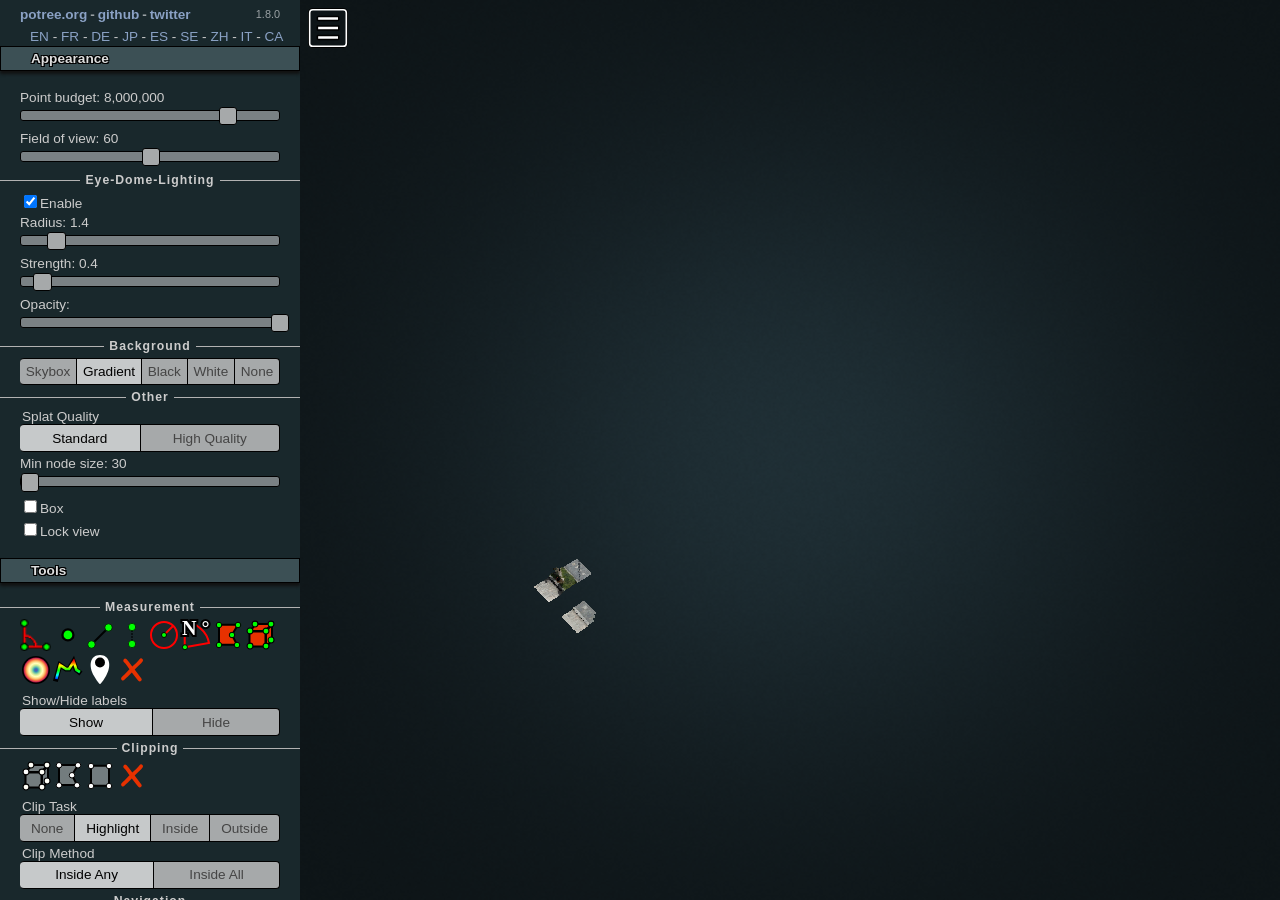
==== commit 575c4e6f: "w" ====
--- a/index.html
+++ b/index.html
@@ -1,844 +1,247 @@
 <!DOCTYPE html>
 <html lang="en">
 <head>
-    <meta charset="utf-8">
-    <meta name="viewport" content="width=device-width, initial-scale=1.0, user-scalable=no">
-    <title>Potree Viewer - Mediciones con Capas</title>
+	<meta charset="utf-8">
+	<meta name="description" content="">
+	<meta name="author" content="">
+	<meta name="viewport" content="width=device-width, initial-scale=1.0, user-scalable=no">
+	<title>Potree Viewer</title>
 
-    <link rel="stylesheet" type="text/css" href="./libs/potree/potree.css">
-    <link rel="stylesheet" type="text/css" href="./libs/jquery-ui/jquery-ui.min.css">
-    <link rel="stylesheet" type="text/css" href="./libs/openlayers3/ol.css">
-    <link rel="stylesheet" type="text/css" href="./libs/spectrum/spectrum.css">
-    <link rel="stylesheet" type="text/css" href="./libs/jstree/themes/mixed/style.css">
-    
-    <style>
-        /* Asegurar que Potree ocupe toda la pantalla */
-        body, html {
-            margin: 0;
-            padding: 0;
-            width: 100%;
-            height: 100%;
-            overflow: hidden;
-            background: #1a1a2e;
-        }
-        
-        .potree_container {
-            position: absolute;
-            width: 100%;
-            height: 100%;
-            left: 0px;
-            top: 0px;
-        }
-        
-        #potree_render_area {
-            position: absolute;
-            top: 0;
-            left: 0;
-            right: 0;
-            bottom: 0;
-            overflow: hidden;
-        }
-        
-        #potree_sidebar_container {
-            position: absolute;
-            z-index: 10;
-            width: 350px;
-            height: 100%;
-            overflow-y: auto;
-            font-size: 85%;
-            border-right: 1px solid black;
-            background-color: #19282C;
-            display: block;
-        }
-
-        /* Botón para toggle del sidebar */
-        .potree_menu_toggle {
-            position: absolute;
-            top: 10px;
-            left: 10px;
-            z-index: 100;
-            cursor: pointer;
-            width: 32px;
-            height: 32px;
-            background: rgba(25, 40, 44, 0.85);
-            border: 1px solid #39474B;
-            border-radius: 4px;
-            color: white;
-            font-size: 18px;
-            display: flex;
-            align-items: center;
-            justify-content: center;
-        }
-        
-        .potree_menu_toggle:hover {
-            background: rgba(45, 109, 130, 0.85);
-        }
-
-        /* Botón de capas */
-        #toggleLayerBtn {
-            position: absolute;
-            top: 60px;
-            left: 10px;
-            background: rgba(25, 40, 44, 0.85);
-            border: 1px solid #39474B;
-            color: #cccccc;
-            padding: 8px 12px;
-            border-radius: 4px;
-            z-index: 100;
-            cursor: pointer;
-            font-size: 14px;
-            user-select: none;
-            font-family: Arial, sans-serif;
-        }
-
-        #toggleLayerBtn:hover {
-            background: rgba(45, 109, 130, 0.85);
-        }
-
-        /* Panel de capas */
-        .measurement-layer-control {
-            position: absolute;
-            top: 100px;
-            left: 10px;
-            background: rgba(25, 40, 44, 0.95);
-            color: #cccccc;
-            padding: 15px;
-            border-radius: 4px;
-            z-index: 1000;
-            min-width: 220px;
-            max-width: 280px;
-            border: 1px solid #39474B;
-            display: none;
-            max-height: 70vh;
-            overflow-y: auto;
-            box-shadow: 0 4px 15px rgba(0,0,0,0.5);
-            font-family: Arial, sans-serif;
-            font-size: 13px;
-        }
-
-        .measurement-layer-control h4 {
-            margin: 0 0 10px 0;
-            color: #ffffff;
-        }
-
-        .measurement-layer-control .close-btn {
-            background: none;
-            border: none;
-            color: #cccccc;
-            cursor: pointer;
-            font-size: 18px;
-            float: right;
-            padding: 0 4px;
-        }
-
-        .measurement-layer-control .close-btn:hover {
-            color: #ffffff;
-        }
-
-        .layer-item {
-            display: flex;
-            justify-content: space-between;
-            align-items: center;
-            padding: 4px 8px;
-            margin: 2px 0;
-            background: #39474B;
-            border-radius: 3px;
-            cursor: pointer;
-            transition: background 0.2s;
-        }
-
-        .layer-item:hover {
-            background: #4a5a5f;
-        }
-
-        .layer-item .layer-name {
-            flex: 1;
-            display: flex;
-            align-items: center;
-            gap: 8px;
-        }
-
-        .layer-item .layer-color {
-            width: 12px;
-            height: 12px;
-            border-radius: 50%;
-            border: 1px solid #666;
-            display: inline-block;
-            flex-shrink: 0;
-        }
-
-        .layer-item .layer-actions {
-            display: flex;
-            gap: 4px;
-        }
-
-        .layer-item .layer-actions button {
-            background: none;
-            border: none;
-            color: #cccccc;
-            cursor: pointer;
-            padding: 2px 4px;
-            font-size: 14px;
-            border-radius: 3px;
-        }
-
-        .layer-item .layer-actions button:hover {
-            background: rgba(255,255,255,0.1);
-        }
-
-        .layer-item .layer-count {
-            font-size: 11px;
-            color: #888;
-            margin-left: 4px;
-        }
-
-        .layer-input-row {
-            display: flex;
-            gap: 5px;
-            margin-top: 10px;
-        }
-
-        .layer-input-row input {
-            flex: 1;
-            padding: 4px 8px;
-            background: #39474B;
-            border: 1px solid #19282C;
-            color: white;
-            border-radius: 3px;
-            outline: none;
-        }
-
-        .layer-input-row input:focus {
-            border-color: #108FB9;
-        }
-
-        .layer-input-row button {
-            padding: 4px 12px;
-            background: #2D6D82;
-            border: none;
-            color: white;
-            border-radius: 3px;
-            cursor: pointer;
-        }
-
-        .layer-input-row button:hover {
-            background: #3d8da2;
-        }
-
-        .layer-actions-row {
-            display: flex;
-            gap: 5px;
-            margin-top: 8px;
-        }
-
-        .layer-actions-row button {
-            flex: 1;
-            padding: 4px;
-            background: #39474B;
-            border: 1px solid #19282C;
-            color: white;
-            border-radius: 3px;
-            cursor: pointer;
-            font-size: 12px;
-        }
-
-        .layer-actions-row button:hover {
-            background: #4a5a5f;
-        }
-
-        .layer-actions-row .btn-danger {
-            background: #5c2d2d;
-        }
-
-        .layer-actions-row .btn-danger:hover {
-            background: #7a3d3d;
-        }
-
-        .layer-actions-row .btn-success {
-            background: #2d6d5c;
-        }
-
-        .layer-actions-row .btn-success:hover {
-            background: #3d8d7a;
-        }
-
-        #measurementCount {
-            font-size: 11px;
-            color: #888;
-            text-align: center;
-            display: block;
-            margin-top: 8px;
-        }
-
-        /* Mensajes flotantes */
-        .potree_message {
-            position: absolute;
-            bottom: 30px;
-            left: 50%;
-            transform: translateX(-50%);
-            background: rgba(25, 40, 44, 0.9);
-            color: white;
-            padding: 10px 20px;
-            border-radius: 4px;
-            z-index: 2000;
-            border: 1px solid #39474B;
-            display: none;
-            font-family: Arial, sans-serif;
-            font-size: 14px;
-        }
-
-        /* Scrollbar personalizada para el sidebar */
-        #potree_sidebar_container::-webkit-scrollbar {
-            width: 6px;
-        }
-        #potree_sidebar_container::-webkit-scrollbar-thumb {
-            background: #39474B;
-            border-radius: 3px;
-        }
-        #potree_sidebar_container::-webkit-scrollbar-track {
-            background: #19282C;
-        }
-
-        /* Ajustes para el panel de capas */
-        .measurement-layer-control::-webkit-scrollbar {
-            width: 4px;
-        }
-        .measurement-layer-control::-webkit-scrollbar-thumb {
-            background: #39474B;
-            border-radius: 2px;
-        }
-    </style>
+	<link rel="stylesheet" type="text/css" href="./libs/potree/potree.css">
+	<link rel="stylesheet" type="text/css" href="./libs/jquery-ui/jquery-ui.min.css">
+	<link rel="stylesheet" type="text/css" href="./libs/openlayers3/ol.css">
+	<link rel="stylesheet" type="text/css" href="./libs/spectrum/spectrum.css">
+	<link rel="stylesheet" type="text/css" href="./libs/jstree/themes/mixed/style.css">
 </head>
 
 <body>
-    <!-- Contenedor principal de Potree -->
-    <div class="potree_container">
-        <div id="potree_render_area"></div>
-        <div id="potree_sidebar_container"></div>
-    </div>
-
-    <!-- Botón para toggle del sidebar -->
-    <div class="potree_menu_toggle" id="menuToggle" title="Mostrar/Ocultar panel">☰</div>
-
-    <!-- Botón de capas -->
-    <button id="toggleLayerBtn">📐 Capas</button>
-
-    <!-- Panel de capas -->
-    <div id="measurementLayerControl" class="measurement-layer-control">
-        <button class="close-btn" id="toggleLayerPanel">✕</button>
-        <h4>📐 Capas de Mediciones</h4>
-        <div id="layerList"></div>
-        <div class="layer-input-row">
-            <input id="newLayerInput" type="text" placeholder="Nueva capa...">
-            <button id="addLayerBtn">+</button>
-        </div>
-        <div class="layer-actions-row">
-            <button id="saveMeasurementsBtn" class="btn-success">💾 Guardar</button>
-            <button id="clearMeasurementsBtn" class="btn-danger">🗑 Limpiar</button>
-        </div>
-        <span id="measurementCount">0 mediciones</span>
-    </div>
-
-    <!-- Contenedor de mensajes -->
-    <div id="messageContainer" class="potree_message"></div>
-
-    <!-- Scripts -->
-    <script src="./libs/jquery/jquery-3.1.1.min.js"></script>
-    <script src="./libs/spectrum/spectrum.js"></script>
-    <script src="./libs/jquery-ui/jquery-ui.min.js"></script>
-    <script src="./libs/other/BinaryHeap.js"></script>
-    <script src="./libs/tween/tween.min.js"></script>
-    <script src="./libs/d3/d3.js"></script>
-    <script src="./libs/proj4/proj4.js"></script>
-    <script src="./libs/openlayers3/ol.js"></script>
-    <script src="./libs/i18next/i18next.js"></script>
-    <script src="./libs/jstree/jstree.js"></script>
-    <script src="./libs/potree/potree.js"></script>
-    <script src="./libs/plasio/js/laslaz.js"></script>
-
-    <script>
-        // ============================================================
-        // 1. INICIALIZAR VIEWER
-        // ============================================================
-        const viewer = new Potree.Viewer(document.getElementById("potree_render_area"));
-        
-        viewer.setEDLEnabled(true);
-        viewer.setFOV(60);
-        viewer.setPointBudget(8_000_000);
-        viewer.loadSettingsFromURL();
-        viewer.setDescription("");
-        
-        // ============================================================
-        // 2. CARGAR GUI DE POTREE
-        // ============================================================
-        viewer.loadGUI(() => {
-            console.log('✅ GUI de Potree cargada');
-            viewer.setLanguage('en');
-            
-            // Mostrar los menús principales
-            $("#menu_appearance").next().show();
-            $("#menu_tools").next().show();
-            $("#menu_clipping").next().show();
-            
-            // Mostrar el sidebar por defecto
-            viewer.toggleSidebar();
-            
-            // Asegurar que el botón de toggle funcione
-            $('#menuToggle').off('click').on('click', function() {
-                viewer.toggleSidebar();
-            });
-        });
-
-        // ============================================================
-        // 3. FUNCIÓN PARA MOSTRAR MENSAJES
-        // ============================================================
-        function showMessage(text, duration = 3000) {
-            const container = document.getElementById('messageContainer');
-            if (!container) return;
-            
-            container.textContent = text;
-            container.style.display = 'block';
-            container.style.opacity = '1';
-            
-            if (duration) {
-                clearTimeout(window.messageTimeout);
-                window.messageTimeout = setTimeout(() => {
-                    container.style.opacity = '0';
-                    setTimeout(() => {
-                        container.style.display = 'none';
-                    }, 500);
-                }, duration);
-            }
-        }
-
-        // ============================================================
-        // 4. CARGAR NUBE DE PUNTOS
-        // ============================================================
-        console.log('📦 Cargando nube de puntos...');
-        
-        Potree.loadPointCloud("./pointclouds/TEST_DATA/metadata.json", "TEST_DATA", (e) => {
-            console.log('✅ Nube de puntos cargada');
-            const pointcloud = e.pointcloud;
-            
-            const material = pointcloud.material;
-            material.size = 1;
-            material.pointSizeType = Potree.PointSizeType.FIXED;
-            material.shape = Potree.PointShape.CIRCLE;
-            material.activeAttributeName = "rgba";
-            
-            viewer.scene.addPointCloud(pointcloud);
-            viewer.fitToScreen();
-            
-            showMessage('✅ Nube de puntos cargada correctamente', 3000);
-        }).catch((err) => {
-            console.error('⚠️ Error al cargar la nube:', err);
-            showMessage('⚠️ No se pudo cargar la nube de puntos. Las mediciones aún funcionan.', 5000);
-        });
-
-        // ============================================================
-        // 5. SISTEMA DE PERSISTENCIA DE MEDICIONES
-        // ============================================================
-        class MeasurementStorage {
-            constructor() {
-                this.storageKey = 'potree_measurements_data';
-                this.layerKey = 'potree_layers_data';
-                this.layers = new Set(['default']);
-                this.layerColors = new Map();
-                this.loadLayers();
-                
-                // Auto-guardado cada 2 segundos
-                let saveTimeout = null;
-                viewer.addEventListener('update', () => {
-                    if (saveTimeout) clearTimeout(saveTimeout);
-                    saveTimeout = setTimeout(() => this.saveMeasurements(), 2000);
-                });
-                
-                // Guardar cuando se agregan o eliminan mediciones
-                viewer.scene.addEventListener('measurement_added', () => {
-                    setTimeout(() => this.saveMeasurements(), 500);
-                });
-                viewer.scene.addEventListener('measurement_removed', () => {
-                    this.saveMeasurements();
-                });
-                
-                // Cargar mediciones guardadas
-                setTimeout(() => {
-                    const count = this.loadMeasurements();
-                    if (count > 0) {
-                        showMessage(`📐 Cargadas ${count} mediciones`, 3000);
-                    }
-                }, 1000);
-                
-                console.log('[Storage] Inicializado');
-            }
-
-            getLayerColor(name) {
-                if (this.layerColors.has(name)) return this.layerColors.get(name);
-                const colors = ['#FF6B6B','#4ECDC4','#45B7D1','#96CEB4','#FFEAA7','#DDA0DD','#F7DC6F','#BB8FCE','#F1948A','#82E0AA','#85C1E9','#D7BDE2'];
-                let hash = 0;
-                for (let i = 0; i < name.length; i++) {
-                    hash = name.charCodeAt(i) + ((hash << 5) - hash);
-                }
-                const color = colors[Math.abs(hash) % colors.length];
-                this.layerColors.set(name, color);
-                this.saveLayers();
-                return color;
-            }
-
-            addLayer(name) {
-                name = name.trim();
-                if (!name || this.layers.has(name)) return false;
-                this.layers.add(name);
-                this.saveLayers();
-                return true;
-            }
-
-            removeLayer(name) {
-                if (name === 'default' || !this.layers.has(name)) return false;
-                this.layers.delete(name);
-                this.layerColors.delete(name);
-                // Mover mediciones a default
-                for (const m of viewer.scene.measurements) {
-                    if (m.layer === name) m.layer = 'default';
-                }
-                this.saveLayers();
-                this.saveMeasurements();
-                return true;
-            }
-
-            saveLayers() {
-                try {
-                    const data = { 
-                    layers: Array.from(this.layers), 
-                    colors: {} 
-                };
-                    for (const [k, v] of this.layerColors) data.colors[k] = v;
-                    localStorage.setItem(this.layerKey, JSON.stringify(data));
-                } catch(e) { console.warn('Error guardando capas:', e); }
-            }
-
-            loadLayers() {
-                try {
-                    const data = JSON.parse(localStorage.getItem(this.layerKey));
-                    if (data) {
-                        if (data.layers) this.layers = new Set(data.layers);
-                        if (data.colors) {
-                            for (const [k, v] of Object.entries(data.colors)) {
-                                this.layerColors.set(k, v);
-                            }
-                        }
-                    }
-                } catch(e) { console.warn('Error cargando capas:', e); }
-                if (!this.layers.has('default')) this.layers.add('default');
-            }
-
-            saveMeasurements() {
-                try {
-                    const data = viewer.scene.measurements
-                        .filter(m => m.persistent !== false)
-                        .map(m => ({
-                            type: 'line',
-                            id: m._id || Date.now(),
-                            uuid: m.uuid || Potree.MathUtils.generateUUID(),
-                            name: m.name || 'Measurement',
-                            layer: m.layer || 'default',
-                            color: m.color ? m.color.toArray() : [1, 0, 0],
-                            points: m.points.map(p => p.position.toArray()),
-                            showDistances: m._showDistances !== undefined ? m._showDistances : true,
-                            showArea: m._showArea || false,
-                            closed: m._closed !== undefined ? m._closed : true,
-                            showAngles: m._showAngles || false,
-                            showHeight: m._showHeight || false,
-                            showCircle: m._showCircle || false,
-                            showAzimuth: m._showAzimuth || false,
-                            showEdges: m._showEdges !== undefined ? m._showEdges : true,
-                            persistent: m.persistent !== undefined ? m.persistent : true
-                        }));
-                    localStorage.setItem(this.storageKey, JSON.stringify(data));
-                } catch(e) { console.warn('Error guardando mediciones:', e); }
-            }
-
-            loadMeasurements() {
-                try {
-                    const data = localStorage.getItem(this.storageKey);
-                    if (!data) return 0;
-                    
-                    const measurements = JSON.parse(data);
-                    let loaded = 0;
-                    
-                    // Limpiar mediciones persistentes existentes
-                    for (const m of viewer.scene.measurements) {
-                        if (m.persistent !== false) viewer.scene.removeMeasurement(m);
-                    }
-                    
-                    for (const mData of measurements) {
-                        try {
-                            const measure = new Potree.Measure();
-                            measure.uuid = mData.uuid || Potree.MathUtils.generateUUID();
-                            measure._id = mData.id || Date.now();
-                            measure.name = mData.name || 'Measurement';
-                            measure.layer = mData.layer || 'default';
-                            measure._showDistances = mData.showDistances !== undefined ? mData.showDistances : true;
-                            measure._showArea = mData.showArea || false;
-                            measure._closed = mData.closed !== undefined ? mData.closed : true;
-                            measure._showAngles = mData.showAngles || false;
-                            measure._showHeight = mData.showHeight || false;
-                            measure._showCircle = mData.showCircle || false;
-                            measure._showAzimuth = mData.showAzimuth || false;
-                            measure._showEdges = mData.showEdges !== undefined ? mData.showEdges : true;
-                            measure.persistent = mData.persistent !== undefined ? mData.persistent : true;
-                            
-                            if (mData.color) {
-                                measure.color = new THREE.Color(mData.color);
-                            }
-                            
-                            for (const p of mData.points) {
-                                measure.addMarker(new THREE.Vector3(...p));
-                            }
-                            
-                            viewer.scene.addMeasurement(measure);
-                            loaded++;
-                        } catch(e) {
-                            console.warn('Error cargando medición:', e);
-                        }
-                    }
-                    
-                    return loaded;
-                } catch(e) {
-                    console.warn('Error cargando mediciones:', e);
-                    return 0;
-                }
-            }
-
-            clearAll() {
-                localStorage.removeItem(this.storageKey);
-                localStorage.removeItem(this.layerKey);
-                this.layers = new Set(['default']);
-                this.layerColors.clear();
-                viewer.scene.removeAllMeasurements();
-            }
-        }
-
-        // ============================================================
-        // 6. UI DE CAPAS
-        // ============================================================
-        class LayerUI {
-            constructor(storage) {
-                this.storage = storage;
-                this.panel = document.getElementById('measurementLayerControl');
-                this.toggleBtn = document.getElementById('toggleLayerBtn');
-                this.closeBtn = document.getElementById('toggleLayerPanel');
-                this.layerList = document.getElementById('layerList');
-                this.newLayerInput = document.getElementById('newLayerInput');
-                this.addBtn = document.getElementById('addLayerBtn');
-                this.saveBtn = document.getElementById('saveMeasurementsBtn');
-                this.clearBtn = document.getElementById('clearMeasurementsBtn');
-                this.countDisplay = document.getElementById('measurementCount');
-                this.visible = false;
-
-                // Event listeners
-                this.toggleBtn.addEventListener('click', () => this.toggle());
-                this.closeBtn.addEventListener('click', () => this.hide());
-                this.addBtn.addEventListener('click', () => this.addLayer());
-                this.newLayerInput.addEventListener('keypress', (e) => {
-                    if (e.key === 'Enter') this.addLayer();
-                });
-                
-                this.saveBtn.addEventListener('click', () => {
-                    this.storage.saveMeasurements();
-                    showMessage('💾 Mediciones guardadas', 2000);
-                });
-                
-                this.clearBtn.addEventListener('click', () => {
-                    if (confirm('¿Eliminar TODAS las mediciones guardadas?')) {
-                        this.storage.clearAll();
-                        this.render();
-                        showMessage('🗑 Todas las mediciones eliminadas', 2000);
-                    }
-                });
-
-                // Actualizar UI cuando cambian las mediciones
-                viewer.scene.addEventListener('measurement_added', () => this.render());
-                viewer.scene.addEventListener('measurement_removed', () => this.render());
-                
-                // Renderizar inicial
-                setTimeout(() => this.render(), 500);
-                
-                console.log('[UI] Inicializado');
-            }
-
-            toggle() {
-                this.visible ? this.hide() : this.show();
-            }
-
-            show() {
-                this.visible = true;
-                this.panel.style.display = 'block';
-                this.toggleBtn.textContent = '✕ Cerrar capas';
-                this.render();
-            }
-
-            hide() {
-                this.visible = false;
-                this.panel.style.display = 'none';
-                this.toggleBtn.textContent = '📐 Capas';
-            }
-
-            addLayer() {
-                const name = this.newLayerInput.value.trim();
-                if (!name) {
-                    this.newLayerInput.style.borderColor = '#ff6b6b';
-                    setTimeout(() => this.newLayerInput.style.borderColor = '', 2000);
-                    return;
-                }
-                
-                if (this.storage.addLayer(name)) {
-                    this.newLayerInput.value = '';
-                    // Asignar la nueva capa a las mediciones seleccionadas
-                    const selection = viewer.inputHandler.selection || [];
-                    for (const obj of selection) {
-                        if (obj instanceof Potree.Measure) {
-                            obj.layer = name;
-                        }
-                    }
-                    this.storage.saveMeasurements();
-                    this.render();
-                    showMessage(`✅ Capa "${name}" creada`, 1500);
-                } else {
-                    this.newLayerInput.style.borderColor = '#ff6b6b';
-                    setTimeout(() => this.newLayerInput.style.borderColor = '', 2000);
-                }
-            }
-
-            render() {
-                const layers = Array.from(this.storage.layers);
-                const stats = {};
-                for (const m of viewer.scene.measurements) {
-                    const layer = m.layer || 'default';
-                    stats[layer] = (stats[layer] || 0) + 1;
-                }
-
-                this.layerList.innerHTML = '';
-                
-                if (layers.length === 0) {
-                    this.layerList.innerHTML = '<div style="color: #666; text-align: center; padding: 10px;">No hay capas</div>';
-                    return;
-                }
-
-                const sorted = layers.sort((a, b) => {
-                    if (a === 'default') return -1;
-                    if (b === 'default') return 1;
-                    return a.localeCompare(b);
-                });
-
-                for (const layer of sorted) {
-                    const count = stats[layer] || 0;
-                    const color = this.storage.getLayerColor(layer);
-                    const isDefault = layer === 'default';
-
-                    const div = document.createElement('div');
-                    div.className = 'layer-item';
-                    div.dataset.layer = layer;
-                    
-                    // Nombre de la capa
-                    const nameDiv = document.createElement('div');
-                    nameDiv.className = 'layer-name';
-                    nameDiv.innerHTML = `
-                        <span class="layer-color" style="background:${color}"></span>
-                        <span>${layer}</span>
-                        <span class="layer-count">(${count})</span>
-                    `;
-                    div.appendChild(nameDiv);
-                    
-                    // Acciones
-                    const actions = document.createElement('div');
-                    actions.className = 'layer-actions';
-                    
-                    // Botón de visibilidad
-                    const visBtn = document.createElement('button');
-                    visBtn.textContent = '👁';
-                    visBtn.title = 'Mostrar/Ocultar capa';
-                    visBtn.dataset.visible = 'true';
-                    visBtn.style.opacity = '0.6';
-                    visBtn.addEventListener('click', (e) => {
-                        e.stopPropagation();
-                        const visible = visBtn.dataset.visible !== 'false';
-                        for (const m of viewer.scene.measurements) {
-                            if (m.layer === layer) m.visible = !visible;
-                        }
-                        visBtn.dataset.visible = visible ? 'false' : 'true';
-                        visBtn.style.opacity = visible ? '0.3' : '0.8';
-                    });
-                    actions.appendChild(visBtn);
-                    
-                    // Botón eliminar (solo si no es default)
-                    if (!isDefault) {
-                        const delBtn = document.createElement('button');
-                        delBtn.textContent = '✕';
-                        delBtn.className = 'delete-layer';
-                        delBtn.title = 'Eliminar capa';
-                        delBtn.addEventListener('click', (e) => {
-                            e.stopPropagation();
-                            if (confirm(`¿Eliminar la capa "${layer}" y mover sus mediciones a "default"?`)) {
-                                this.storage.removeLayer(layer);
-                                this.render();
-                            }
-                        });
-                        actions.appendChild(delBtn);
-                    }
-                    
-                    div.appendChild(actions);
-                    
-                    // Click para seleccionar mediciones de esta capa
-                    div.addEventListener('click', () => {
-                        viewer.inputHandler.deselectAll();
-                        for (const m of viewer.scene.measurements) {
-                            if (m.layer === layer) {
-                                viewer.inputHandler.toggleSelection(m);
-                            }
-                        }
-                    });
-                    
-                    this.layerList.appendChild(div);
-                }
-
-                const count = viewer.scene.measurements.length;
-                this.countDisplay.textContent = `${count} mediciones en ${layers.length} capas`;
-            }
-        }
-
-        // ============================================================
-        // 7. INICIALIZAR TODO
-        // ============================================================
-        viewer.onGUILoaded(() => {
-            console.log('🚀 Inicializando sistema de capas...');
-            
-            const storage = new MeasurementStorage();
-            const ui = new LayerUI(storage);
-            
-            // Exponer para debugging
-            window.__storage = storage;
-            window.__ui = ui;
-            
-            // Mostrar mensaje de bienvenida
-            setTimeout(() => {
-                const count = viewer.scene.measurements.length;
-                if (count > 0) {
-                    showMessage(`📐 ${count} mediciones cargadas`, 3000);
-                } else {
-                    showMessage('📐 Usa las herramientas para crear mediciones. Se guardan automáticamente.', 4000);
-                }
-            }, 2000);
-        });
-
-        // ============================================================
-        // 8. DEBUG - Exponer viewer globalmente
-        // ============================================================
-        window.viewer = viewer;
-        window.showMessage = showMessage;
-
-        console.log('✅ Potree con sistema de capas iniciado');
-        console.log('📐 Herramientas disponibles en el sidebar');
-    </script>
+	<script src="./libs/jquery/jquery-3.1.1.min.js"></script>
+	<script src="./libs/spectrum/spectrum.js"></script>
+	<script src="./libs/jquery-ui/jquery-ui.min.js"></script>
+	<script src="./libs/other/BinaryHeap.js"></script>
+	<script src="./libs/tween/tween.min.js"></script>
+	<script src="./libs/d3/d3.js"></script>
+	<script src="./libs/proj4/proj4.js"></script>
+	<script src="./libs/openlayers3/ol.js"></script>
+	<script src="./libs/i18next/i18next.js"></script>
+	<script src="./libs/jstree/jstree.js"></script>
+	<script src="./libs/potree/potree.js"></script>
+	<script src="./libs/plasio/js/laslaz.js"></script>
+	
+	<div class="potree_container" style="position: absolute; width: 100%; height: 100%; left: 0px; top: 0px; ">
+		<div id="potree_render_area" style="background-image: url('../build/potree/resources/images/background.jpg');"></div>
+		<div id="potree_sidebar_container"> </div>
+	</div>
+	
+	<script>
+	
+		// ============================================================
+		// FUNCIONES DE PERSISTENCIA DE MEDICIONES
+		// ============================================================
+		
+		/**
+		 * Guarda todas las mediciones en localStorage
+		 */
+		function saveMeasurements() {
+			try {
+				const measurements = window.viewer.scene.measurements;
+				const measurementData = measurements.map(measurement => {
+					// Extraer datos de la medición manualmente
+					return {
+						uuid: measurement.uuid || Math.random().toString(36).substr(2, 9),
+						name: measurement.name || 'Measurement',
+						points: measurement.points.map(p => ({
+							x: p.position.x,
+							y: p.position.y,
+							z: p.position.z
+						})),
+						showDistances: measurement.showDistances || false,
+						showCoordinates: measurement.showCoordinates || false,
+						showArea: measurement.showArea || false,
+						closed: measurement.closed || false,
+						showAngles: measurement.showAngles || false,
+						showHeight: measurement.showHeight || false,
+						showCircle: measurement.showCircle || false,
+						showAzimuth: measurement.showAzimuth || false,
+						showEdges: measurement.showEdges !== undefined ? measurement.showEdges : true,
+						color: measurement.color ? measurement.color.toArray() : [1, 0, 0]
+					};
+				});
+				
+				localStorage.setItem('potree_measurements', JSON.stringify(measurementData));
+				console.log(`✅ Mediciones guardadas: ${measurementData.length}`);
+			} catch (error) {
+				console.error('❌ Error al guardar mediciones:', error);
+			}
+		}
+		
+		/**
+		 * Carga las mediciones desde localStorage
+		 */
+		function loadMeasurements() {
+			try {
+				const savedData = localStorage.getItem('potree_measurements');
+				if (!savedData) {
+					console.log('ℹ️ No hay mediciones guardadas');
+					return;
+				}
+				
+				const measurementData = JSON.parse(savedData);
+				console.log(`📐 Cargando ${measurementData.length} mediciones...`);
+				
+				measurementData.forEach(data => {
+					// Crear una nueva medición
+					const measure = new Potree.Measure();
+					
+					// Configurar propiedades
+					measure.uuid = data.uuid;
+					measure.name = data.name || 'Measurement';
+					measure.showDistances = data.showDistances !== undefined ? data.showDistances : true;
+					measure.showCoordinates = data.showCoordinates || false;
+					measure.showArea = data.showArea || false;
+					measure.closed = data.closed || false;
+					measure.showAngles = data.showAngles || false;
+					measure.showHeight = data.showHeight || false;
+					measure.showCircle = data.showCircle || false;
+					measure.showAzimuth = data.showAzimuth || false;
+					measure.showEdges = data.showEdges !== undefined ? data.showEdges : true;
+					
+					if (data.color) {
+						measure.color.setRGB(data.color[0], data.color[1], data.color[2]);
+					}
+					
+					// Agregar puntos
+					data.points.forEach(point => {
+						const pos = new THREE.Vector3(point.x, point.y, point.z);
+						measure.addMarker(pos);
+					});
+					
+					// Añadir a la escena
+					window.viewer.scene.addMeasurement(measure);
+				});
+				
+				console.log(`✅ Mediciones cargadas: ${measurementData.length}`);
+			} catch (error) {
+				console.error('❌ Error al cargar mediciones:', error);
+			}
+		}
+		
+		/**
+		 * Elimina todas las mediciones guardadas
+		 */
+		function clearSavedMeasurements() {
+			localStorage.removeItem('potree_measurements');
+			console.log('🗑️ Mediciones guardadas eliminadas');
+		}
+		
+		// ============================================================
+		// INICIALIZACIÓN DEL VIEWER
+		// ============================================================
+		
+		window.viewer = new Potree.Viewer(document.getElementById("potree_render_area"));
+		
+		viewer.setEDLEnabled(true);
+		viewer.setFOV(60);
+		viewer.setPointBudget(8_000_000);
+		viewer.loadSettingsFromURL();
+		
+		viewer.setDescription("");
+		
+		viewer.loadGUI(() => {
+			viewer.setLanguage('en');
+			$("#menu_appearance").next().show();
+			$("#menu_tools").next().show();
+			$("#menu_clipping").next().show();
+			viewer.toggleSidebar();
+			
+			// Cargar mediciones guardadas DESPUÉS de que la GUI esté lista
+			loadMeasurements();
+		});
+		
+		// ============================================================
+		// CONFIGURAR EVENTOS PARA GUARDAR AUTOMÁTICAMENTE
+		// ============================================================
+		
+		// Cuando se añade una medición
+		viewer.scene.addEventListener('measurement_added', function(e) {
+			console.log('📏 Medición añadida:', e.measurement.name);
+			// Esperar un momento para que la medición se configure completamente
+			setTimeout(saveMeasurements, 100);
+		});
+		
+		// Cuando se elimina una medición
+		viewer.scene.addEventListener('measurement_removed', function(e) {
+			console.log('🗑️ Medición eliminada:', e.measurement.name);
+			saveMeasurements();
+		});
+		
+		// También guardar cuando se modifica una medición (movimiento de puntos)
+		// Esto requiere interceptar el evento 'marker_moved' en cada medición
+		function setupMeasurementListeners(measurement) {
+			measurement.addEventListener('marker_moved', function() {
+				console.log('🔄 Punto de medición movido');
+				saveMeasurements();
+			});
+			measurement.addEventListener('marker_added', function() {
+				console.log('➕ Punto añadido a medición');
+				saveMeasurements();
+			});
+			measurement.addEventListener('marker_removed', function() {
+				console.log('➖ Punto eliminado de medición');
+				saveMeasurements();
+			});
+		}
+		
+		// Escuchar nuevas mediciones para agregarles listeners
+		viewer.scene.addEventListener('measurement_added', function(e) {
+			setupMeasurementListeners(e.measurement);
+		});
+		
+		// También configurar listeners para mediciones ya existentes
+		viewer.scene.measurements.forEach(setupMeasurementListeners);
+		
+		// Guardar al cerrar la página
+		window.addEventListener('beforeunload', function() {
+			saveMeasurements();
+		});
+		
+		// ============================================================
+		// FUNCIONES DE UTILIDAD (para debugging)
+		// ============================================================
+		
+		window.debugMeasurements = {
+			save: saveMeasurements,
+			load: loadMeasurements,
+			clear: clearSavedMeasurements,
+			list: function() {
+				const measurements = window.viewer.scene.measurements;
+				console.log(`📊 Total de mediciones: ${measurements.length}`);
+				measurements.forEach((m, i) => {
+					console.log(`  ${i+1}. ${m.name} (${m.points.length} puntos) - UUID: ${m.uuid || 'sin UUID'}`);
+				});
+			}
+		};
+		
+		// ============================================================
+		// CARGA DE LA NUBE DE PUNTOS
+		// ============================================================
+		
+		Potree.loadPointCloud("./pointclouds/TEST_DATA/metadata.json", "TEST_DATA", e => {
+			let scene = viewer.scene;
+			let pointcloud = e.pointcloud;
+			
+			let material = pointcloud.material;
+			material.size = 1;
+			material.pointSizeType = Potree.PointSizeType.FIXED;
+			material.shape = Potree.PointShape.CIRCLE;
+			material.activeAttributeName = "rgba";
+			
+			scene.addPointCloud(pointcloud);
+			
+			viewer.fitToScreen();
+		});
+		
+	</script>
+	
 </body>
 </html>
